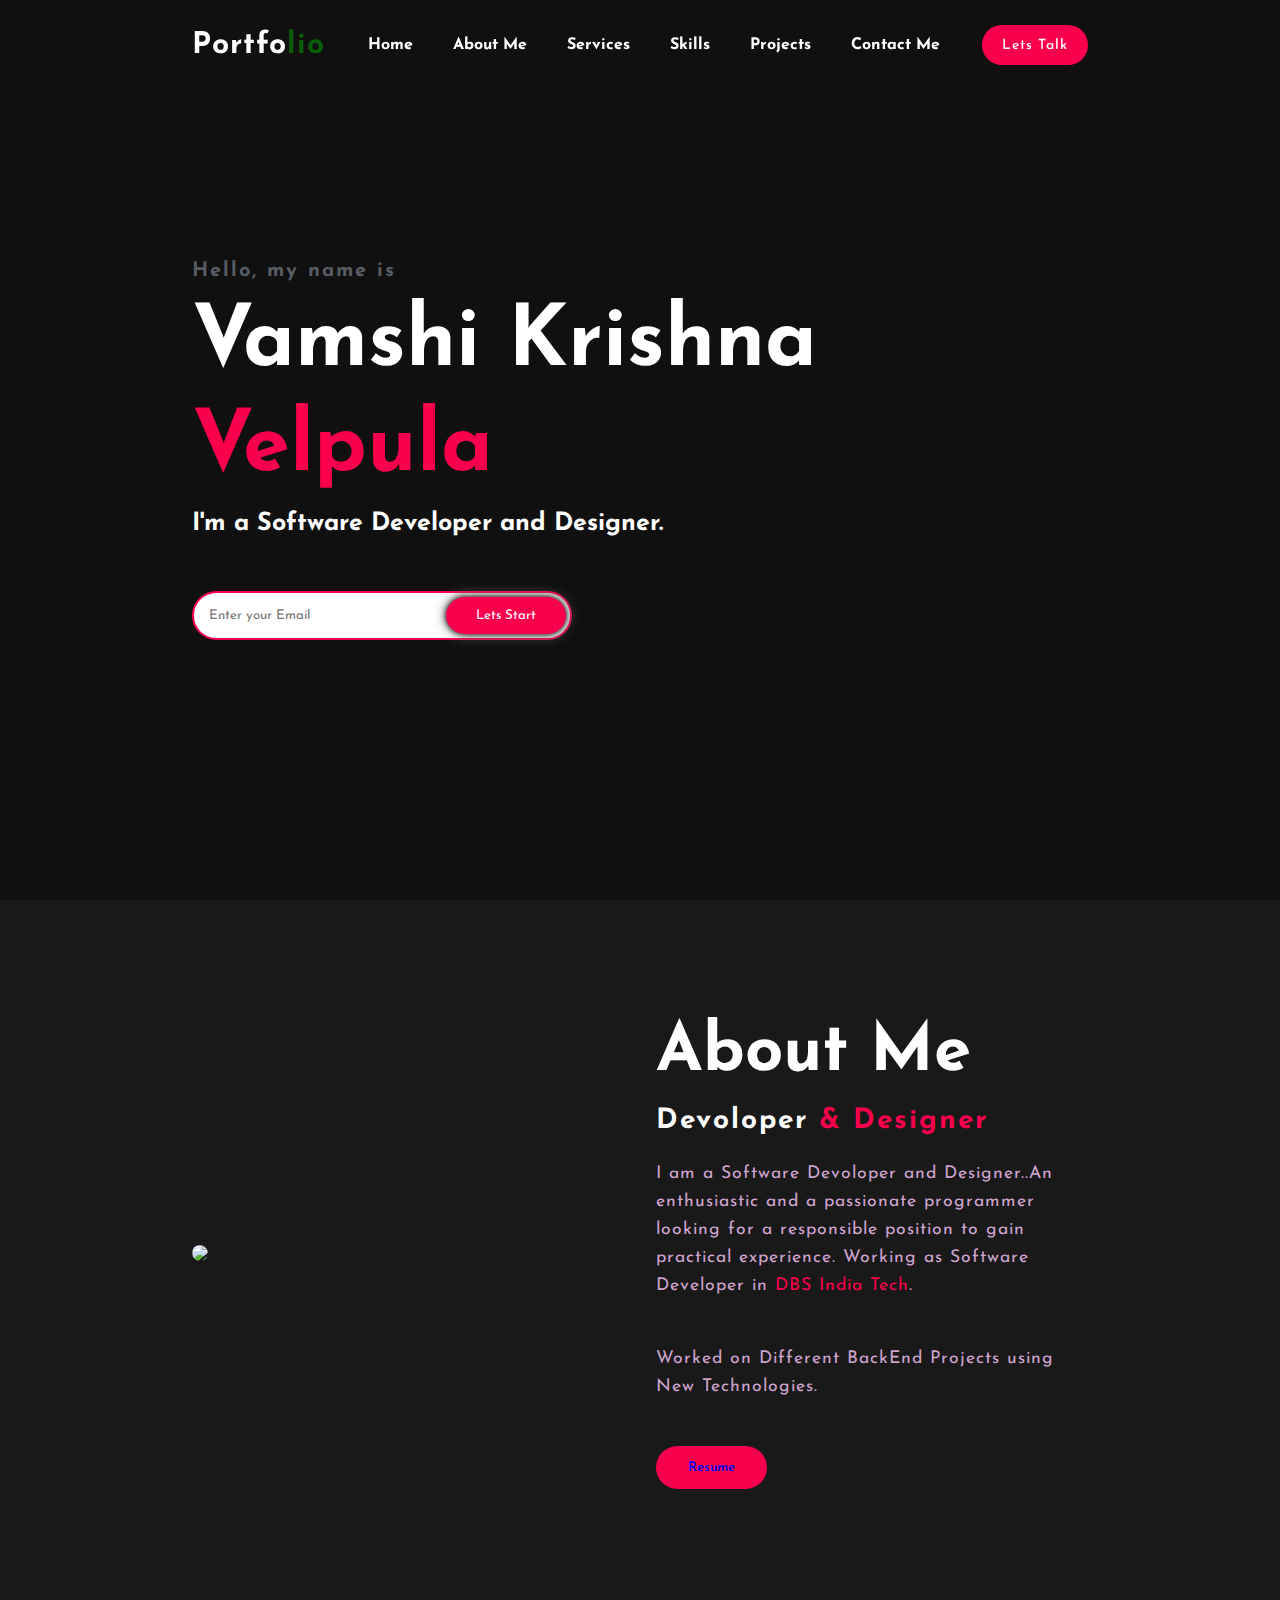
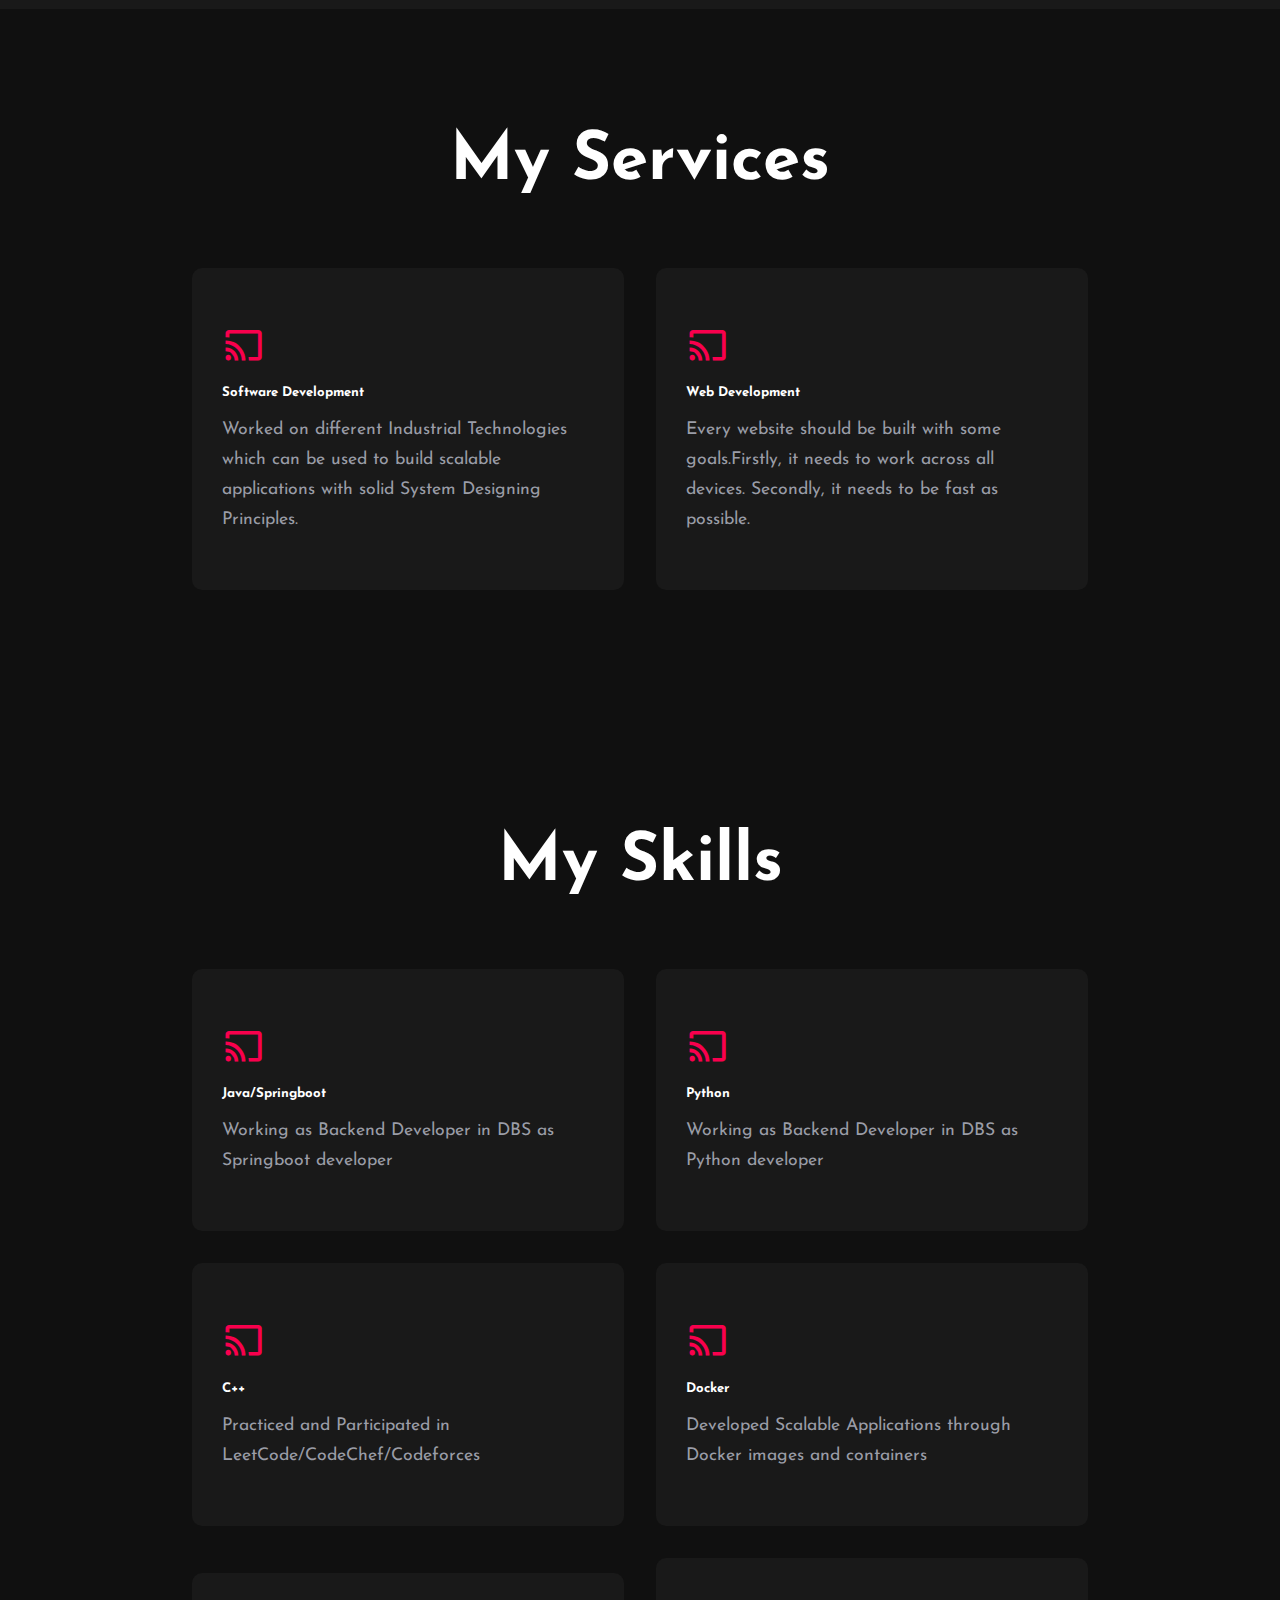
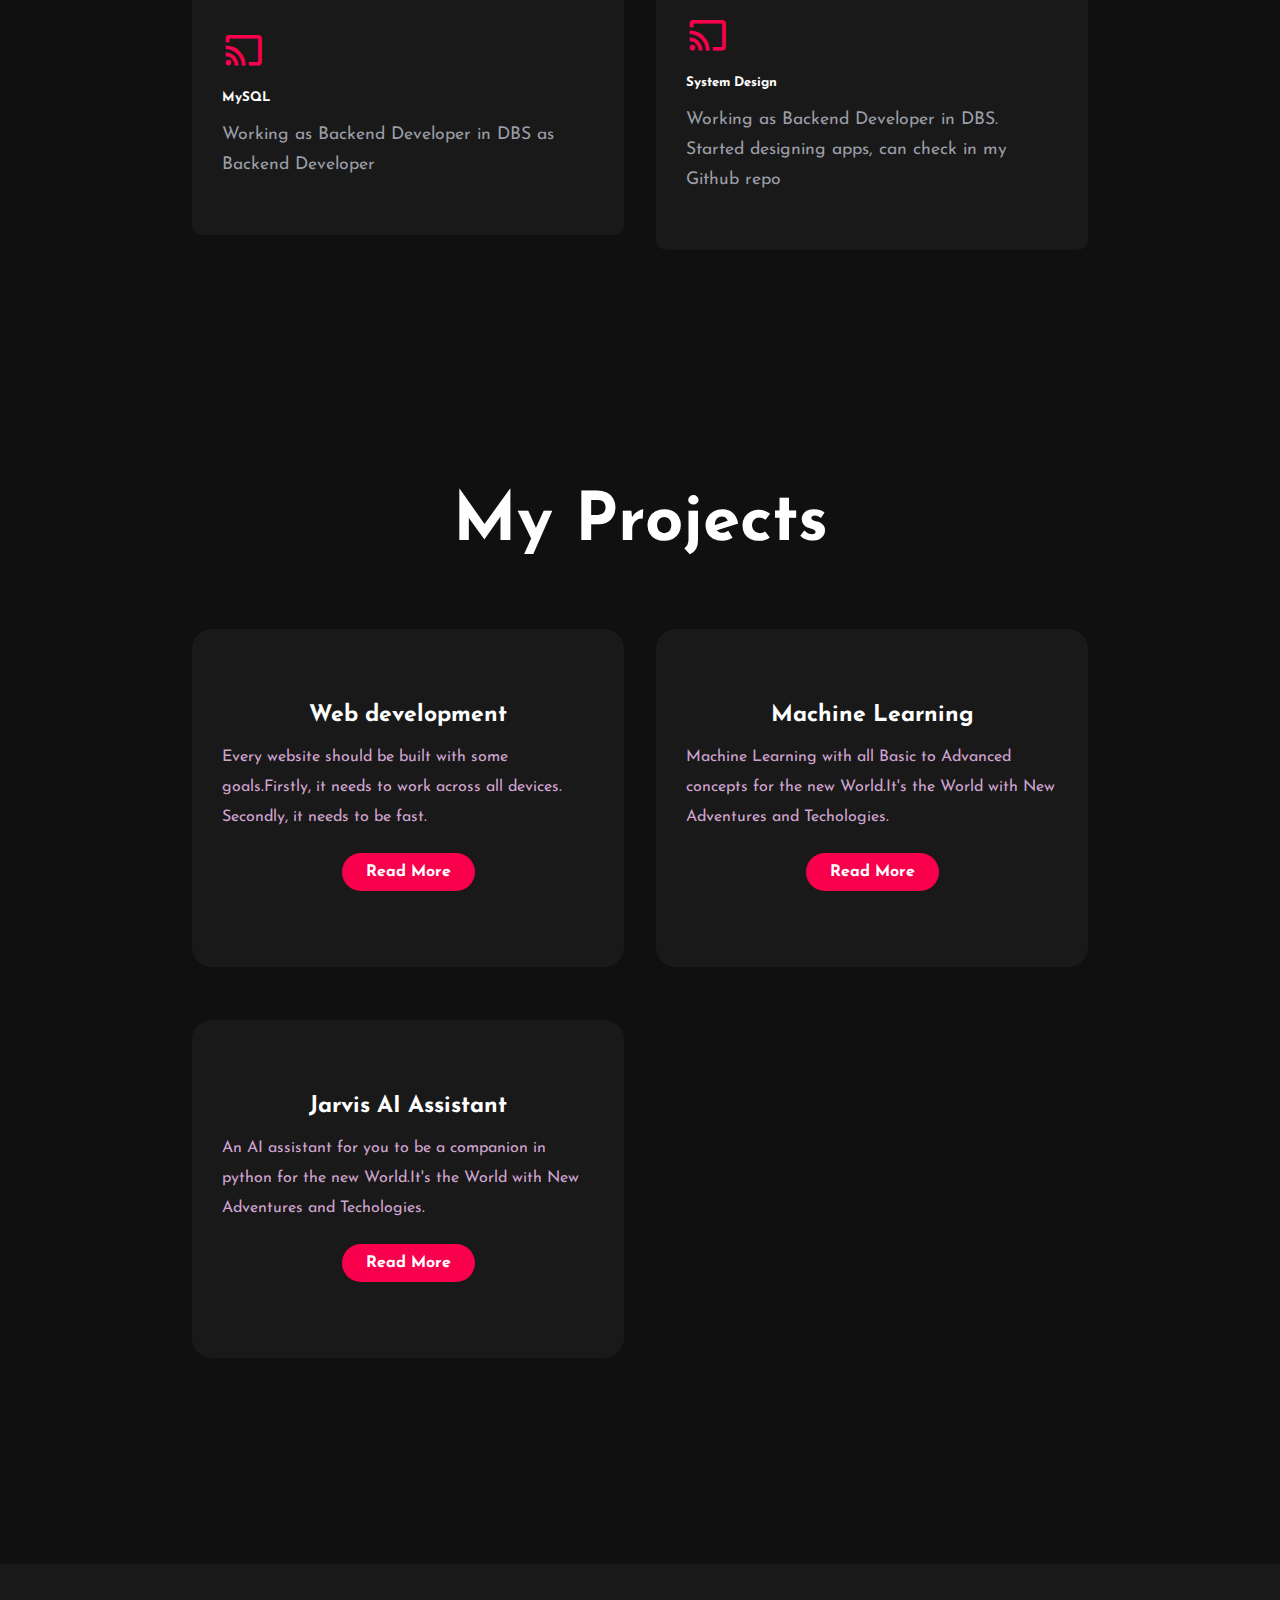
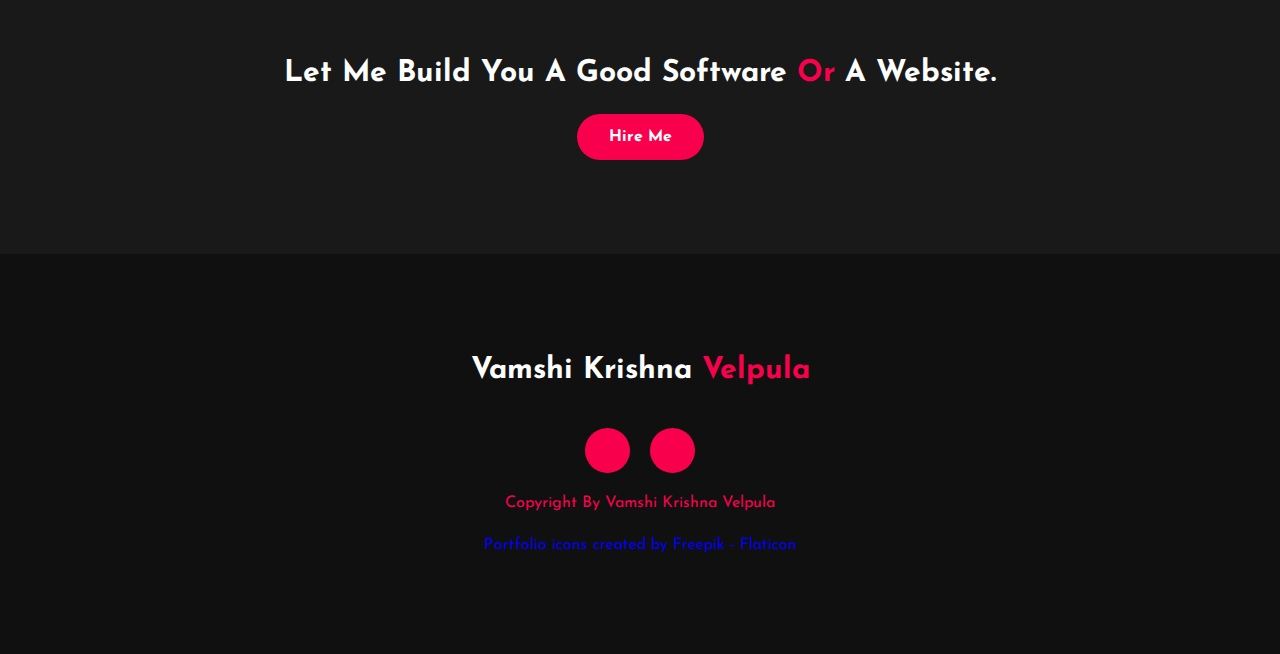
==== index.html @ 07b96bcc "Update index.html" ====
<!DOCTYPE html>
<html lang="en">
<head>
    <meta charset="UTF-8">
    <meta http-equiv="X-UA-Compatible" content="IE=edge">
    <meta name="viewport" content="width=device-width, initial-scale=1.0">
    <title>Portfolio</title>
    <link rel="stylesheet" type="text/css" href="styles.css">
    <link rel="stylesheet" href="https://unpkg.com/boxicons@latest/css/boxicons.min.css"><link rel="preconnect" href="https://fonts.googleapis.com">
    <link rel="preconnect" href="https://fonts.gstatic.com" crossorigin>
    <link href="https://fonts.googleapis.com/css2?family=Josefin+Sans:wght@100;200;300;400;500;600;700&display=swap" rel="stylesheet">
    <link rel="stylesheet" href="https://cdnjs.cloudflare.com/ajax/libs/font-awesome/6.1.1/css/all.min.css" integrity="sha512-KfkfwYDsLkIlwQp6LFnl8zNdLGxu9YAA1QvwINks4PhcElQSvqcyVLLD9aMhXd13uQjoXtEKNosOWaZqXgel0g==" crossorigin="anonymous" referrerpolicy="no-referrer" />
    <link rel ="icon" href = "portfolio.png" 
        type = "image/x-icon">
</head>
<body>
    <header>
         <a href="#" class="logo">Portfo<span class="green">lio</span></a>
        <div class="bx bx-menu" id="menu-icon"></div>
        <ul class="navbar">
            <li><a href="#home">Home</a></li>
            <li><a href="#about">About Me</a></li>
            <li><a href="#services">Services</a></li>
            <li><a href="#skills">Skills</a></li>
            <li><a href="#projects">Projects</a></li>
            <li><a href="#contact-me">Contact Me</a></li>
        </ul>
        <a href="https://www.linkedin.com/in/vamshi-krishna-velpula-6096571b4/" class="h-btn">Lets Talk</a>
    </header>
    <section class="home" id="home">
        <div class="home-text">
            <h4>Hello, my name is</h4>
            <h1>Vamshi Krishna</h1>
            <h1><span>Velpula</span></h1>
            <h3>I'm a Software Developer and Designer.
                </h3>
            <div class="newslatter">
                <form action="/" method="post">
                    <input type="email" name="email" id="email" placeholder="Enter your Email">
                    <input type="submit" name="submit" value="Lets Start">
                </form>
            </div>
        </div>
    </section>
    <section class="about" id="about">
        <div class="about-img">
            <img src="VAMSHIS_IMAGE.jpeg">
        </div>
        <div class="about-text">
            <h2>About Me</h2>
                <h5>Devoloper <span> & Designer</span></h5>
                <p>
                    I am a Software Devoloper and Designer..An enthusiastic and a passionate programmer looking for a responsible position to gain practical experience. 
                    Working as Software Developer in <span>DBS India Tech</span>.
                </p>
                <p>Worked on Different BackEnd Projects using New Technologies.</p>
                <button type="button" class="btn"><a href="index4.html">Resume</a> </button>
        </div>
    </section>
    <section class="services" id="services">
        <div class="center">
            <h2>My Services</h2>
        </div>
        <div class="service-content">
            <div class="row">
                <i class='bx bx-cast'></i>
                <h5>Software Development</h5>
                <br>
                <p>Worked on different Industrial Technologies which can be used to build scalable applications with solid System Designing Principles.</p>
            </div>
            <div class="row">
                <i class='bx bx-cast'></i>
                <h5>Web Development</h5>
                <br>
                <p>Every website should be built with some goals.Firstly, it needs to work across all devices. Secondly, it needs to be fast as possible.</p>
            </div>
        </div>
    </section>
    <section class="skills" id="skills">
        <div class="center">
            <h2>My Skills</h2>
        </div>
        <div class="service-content">
            <div class="row">
                <i class='bx bx-cast'></i>
                <h5>Java/Springboot</h5>
                <br>
                <p>Working as Backend Developer in DBS as Springboot developer</p>
            </div>
            <div class="row">
                <i class='bx bx-cast'></i>
                <h5>Python</h5>
                <br>
                <p>Working as Backend Developer in DBS as Python developer</p>
            </div>
            <div class="row">
                <i class='bx bx-cast'></i>
                <h5>C++</h5>
                <br>
                <p>Practiced and Participated in LeetCode/CodeChef/Codeforces</p>
            </div>
            <div class="row">
                <i class='bx bx-cast'></i>
                <h5>Docker</h5>
                <br>
                <p>Developed Scalable Applications through Docker images and containers</p>
            </div>
            <div class="row">
                <i class='bx bx-cast'></i>
                <h5>MySQL</h5>
                <br>
                <p>Working as Backend Developer in DBS as Backend Developer</p>
            </div>
            <div class="row">
                <i class='bx bx-cast'></i>
                <h5>System Design</h5>
                <br>
                <p>Working as Backend Developer in DBS. Started designing apps, can check in my Github repo</p>
            </div>
        </div>
    </section>
    <section class="services" id="projects">
            <div class="center" id="center-pro">
                <h2>My Projects</h2>
            </div>
            <div class="service-content2">
                <div class="row5" id="col">
                    <i class="fa-solid fa-bars"></i>
                    <h5 style="text-align: center;">Web development</h5>
                    <p>Every website should be built with some goals.Firstly, it needs to work across all devices. Secondly, it needs to be fast.</p>
                    <p style="text-align: center;"><a href="https://github.com/148635/Portfolio-Website" class="button">Read More</a></p>
                </div>
                <div class="row5" id="col">
                    <i class="fa-solid fa-user"></i>
                    <h5 style="text-align: center;">Machine Learning</h5>
                    <p>Machine Learning with all Basic to Advanced concepts for the new World.It's the World with New Adventures and Techologies.</p>
                    <p style="text-align: center;"><a href="https://github.com/148635?tab=repositories" class="button">Read More</a></p>
                </div>
                <div class="row5" id="col">
                    <i class="fa-solid fa-bell"></i>
                    <h5 style="text-align: center;">Jarvis AI Assistant</h5>
                    <p>An AI assistant for you to be a companion in python for the new World.It's the World with New Adventures and Techologies.</p>
                    <p style="text-align: center;"><a href="https://github.com/148635/Jarvis-in-python" class="button">Read More</a></p>
                </div>
            </div>
    </section>
    <div class="contact-me" id="contact-me">
            <p>
                Let Me Build You A Good Software <span>Or</span>  A Website.
            </p>
            <a href="https://www.linkedin.com/in/vamshi-krishna-velpula-6096571b4/" class="button-two">Hire Me</a>
    </div> 
    <!-- <div class="footer">
        <p>Vamshi Krishna <span>Velpula</span></p>
        <div class="social">
            <a href="https://www.linkedin.com/in/vamshi-krishna-velpula-6096571b4/"><i class="fa-brands fa-linkedin-in"></i></a>
            <a href="https://github.com/148635"><i class="fa-brands fa-github"></i></a>
        </div>
        <p><span>Copyright By Vamshi Krishna Velpula</p>
        <a href="https://www.flaticon.com/free-icons/portfolio" id="photo3" title="portfolio icons">Portfolio icons created by Freepik - Flaticon</a>
    </div> -->
    <footer>
        <p>Vamshi Krishna <span>Velpula</span></p>
        <div class="social">
            <a href="https://www.linkedin.com/in/vamshi-krishna-velpula-6096571b4/"><i class="fa-brands fa-linkedin-in"></i></a>
            <a href="https://github.com/148635"><i class="fa-brands fa-github"></i></a>
        </div>
        <p><span>Copyright By Vamshi Krishna Velpula</span></p>
        <a href="https://www.flaticon.com/free-icons/portfolio" id="photo3" title="portfolio icons">Portfolio icons created by Freepik - Flaticon</a>
    </footer>
    <!-- <script type="text/javascript" src="app.js"></script> -->
    <script>
        const header = document.querySelector("header");
        window.addEventListener("scroll",function()
        {
            header.classList.toggle("sticky",window.scrollY>0);
        });
        let menu=document.querySelector('#menu-icon');
        let navbar=document.querySelector('.navbar');
        menu.onclick = () => {
        menu.classList.toggle('bx-x');
        navbar.classList.toggle('active');
        }
        window.onscroll = () => {
        menu.classList.remove('bx-x');
        navbar.classList.remove('active');
        }
    </script>
</body>
</html>
---- styles.css ----
*{
    padding: 0;
    margin: 0;
    box-sizing: border-box;
    font-family: 'Josefin Sans',sans-serif;
    list-style: none;
    text-decoration: none;
    scroll-behavior: smooth;
    scroll-padding-top: 3.5em;
}
:root{
    --bg-color:#101010;
    --second-bg-color:#191919;
    --text-color:#ffff;
    --second-color:#c6c9d8bf;
    --main-color:#f9004d;
    --big-font:5.3rem;
    --h2-font:4.2rem;
    --p-font:1.1rem;
}
body{
    background: var(--bg-color);
    color: var(--text-color);

}
header{
    position: fixed;
    width: 100%;
    top: 0;
    right: 0;
    z-index: 1000;
    display: flex;
    align-items: center;
    justify-content: space-between;
    background: transparent;
    padding: 25px 15%;
    transition-duration:  .3s;
}
.logo{
    color:var(--text-color) ;
    font-size: 30px;
    font-weight: bold;
    letter-spacing:1px;
}
.navbar{
    display: flex;
}
.navbar li{
    position: relative;
}
.navbar a{
    color: var(--text-color);
    font-weight: bold;
    font-size: 1rem;
    padding: 10px 20px;
}
.navbar a::after{
    content: '';
    position: absolute;
    width: 0;
    height: 2px;
    background: var(--main-color);
    left: 0;
    bottom:  -4px;
    transition: ease .40s;
}
.navbar a:hover::after{
    width: 100%;
}
span{
	color: #f9004d;
}
#menu-icon{
    font-size: 32px;
    color: var(--text-color);
    z-index: 10001;
    cursor: pointer;
    display: none;
}
.h-btn{
    padding: 0 20px;
    height: 40px;
    display: inline-block;
    line-height: 42px;
    background: var(--main-color);
    color: var(--text-color);
    border: none;
    border-radius: 30px;
    font-size: 14px;
    font-weight: 500;
    letter-spacing: 1px;
    transition:all .30s;
}
.h-btn:hover{
    transform:  translateY(-5px);
}
section{
    padding: 120px 15%;
}
.home{
    height: 100vh;
    width: 100%;
    background: url(img4.jpeg);
    background-size: cover;
    background-position: center;
    position: relative;
    display: grid;
    grid-template-columns: repeat(1,1fr);
    align-items: center;
}
.home-text h1{
    margin: 20px 0px 20px;
    font-size: var(--big-font);
}
.home-text h3{
    font-size: 25px;
    margin-bottom: 55px;
}
.home-text h4{
    color: #585c63;
    font-size: 20px;
    letter-spacing: 2px;
}
.newslatter form{
    width: 380px;
    max-width: 100%;
    position: relative;
}
.newslatter form input:first-child{
    display: inline-block;
    width: 100%;
    outline: none;
    padding: 16px 140px 16px 15px;
    border: 2px solid var(--main-color);
    border-radius: 30px;
}
.newslatter form input:last-child{
    position: absolute;
    display: inline-block;
    outline: none;
    border: none;
    background: var(--main-color);
    color:var(--text-color);
    padding: 12px 30px;
    border-radius: 30px;
    box-shadow: 0px 0px 6px #000,0px 0px 14px #868686;
    cursor: pointer;
    top: 6px;
    right: 6px;
}
/* .about{
	width: 100%;
	padding: 100px 0px;
	background-color: #191919;
} */
.about-img img{
	height: auto;
	width: 500px;
    max-width: 100%;
    border-radius: 10px;
}
/* .about-text{
	width: 550px;
}
.main{
	width: 1130px;
	max-width: 95%;
	margin: 0 auto;
	display: flex;
	align-items: center;
	justify-content: space-around;
}
.about-text h2{
	color: white;
	font-size: 75px;
	text-transform: capitalize;
	margin-bottom: 20px;
}
.about-text h5{
	color: white;
	letter-spacing: 2px;
	font-size: 22px;
	margin-bottom: 25px;
	text-transform: capitalize;
}
.about-text p{
	color: #fcfc;
	letter-spacing: 1px;
	line-height: 28px;
	font-size: 18px;
	margin-bottom: 45px;
}
button{
	background-color:#f9004d;
	color: white;
	text-decoration: none;
	border: 2px solid transparent;
	font-weight: bold;
	padding: 13px 30px;
	border-radius: 30px;
	transition: .4s; 
}
button:hover{
	background-color: transparent;
	border: 2px solid #f9004d;
	cursor: pointer;
} */
header.sticky{
    padding:12px 15%;
    background: var(--main-color);
}
.sticky .navbar a::after{
    background: var(--text-color);

}
.sticky .h-btn{
    background: var(--text-color);
    color: #000;
}
.about{
    background: var(--second-bg-color);
    display: grid;
    grid-template-columns: repeat(2,2fr);
    align-items: center;
    grid-gap: 2rem;
}
.about-text h2{
    font-size: var(--h2-font);
    margin-bottom: 20px;
}
.about-text h5{
    font-size:28px;
    margin-bottom: 25px;
    letter-spacing: 2px;
}
.about-img:hover{
    transform: scale(1.1);
}
.about-text p{
    color: #fcfc;
    letter-spacing: 1px;
    line-height: 28px;
    max-width: 590px;
    font-size: var(--p-font);
    margin-bottom: 45px;
}
.btn{
    display: inline-block;
    background: var(--main-color);
    color: var(--text-color);
    border: 2px solid transparent;
    font-weight: 600;
    padding: 13px 30px;
    border-radius: 30px;
    transition: ease .35s;
}
.btn:hover{
transform: translateY(-8px);
border: 2px solid var(--main-color);
background: transparent;
}
.services{
    background: var(--bg-color);
}
.skills{
    background: var(--bg-color);
}
.projects{
    background: #101010;
	width: 100%;
	padding: 100px 0px;
}
.center{
    text-align: center;
}
.center h2{
    font-size: var(--h2-font);
    margin-bottom: 15px;
}
.center p{
    color: var(--second-color);
    letter-spacing: 1px;
    line-height: 28px;
    font-size: var(--p-font);
}
.service-content{
    display: grid;
    grid-template-columns: repeat(auto-fit,minmax(370px,auto));
    grid-gap: 2rem;
    align-items: center;
    margin-top: 4.5rem;
}
.service-content2{
    display: grid;
    grid-template-columns: repeat(auto-fit,minmax(370px,auto));
    grid-gap: 2rem;
    align-items: center;
    margin-top: 4.5rem;
}
.row{
    background: var(--second-bg-color);
    padding: 55px 30px;
    border-radius: 10px;
    cursor: pointer;
    transition: all .35s;
}
.row5{
    background: var(--second-bg-color);
    padding: 55px 30px;
    border-radius: 20px;
    cursor: pointer;
    transition: all .35s;
    /* height: 365px;
    width: 335px; */
    margin-bottom: 5%;
}
.row i{
    color: var(--main-color);
    margin-bottom: 20px;
    font-size: 2.7rem;
}
.row5 i{
    color: var(--main-color);
    margin-bottom: 20px;
    font-size: 2.7rem;
	display: block;
	text-align: center;
}
.row h3{
    color: var(--text-color);
    font-size: 22px;
    font-weight: 700;
    margin-bottom: 15px;

}
.row5 h3{
    color: var(--text-color);
    font-size: 22px;
    font-weight: 700;
    margin-bottom: 15px;

}
.row5 h5{

    color: white;
    font-size: 23px;
    margin-bottom: 15px;
}
.row5 p{
    color: #fcfc;
	font-size: 16px;
	line-height: 27px;
	margin-bottom: 25px;
    line-height: 30px;
}
/* #col{
    height: 365px;
    width: 335px;
    background: var(--second-bg-color);
    padding: 55px 30px;
    border-radius: 10px;
    cursor: pointer;
    transition: all .35s;
} */
.row p{
    color: var(--second-color);
    line-height: 30px;
    font-size:var(--p-font);
}
.row:hover{
    transform: translateY(-8px);
}
.row5:hover{
    transform: translateY(-8px);
}
.row5 .button{
	background-color:#f9004d;
	color: white;
	text-decoration: none;
	border: 2px solid transparent;
	font-weight: bold;
	padding: 9px 22px;
	border-radius: 30px;
	transition: .4s; 
}
.row5 .button:hover{
	background-color: transparent;
	border: 2px solid #f9004d;
	cursor: pointer;
}
.portfolio{
    background: var(--second-bg-color);
}
.portfolio-content{
    display: grid;
    grid-template-columns: repeat(auto-fit,minmax(370px,auto));
    grid-gap: 2rem;
    align-items:center;
    margin-top: 4.5rem;
    cursor: pointer;
}
.box img{
    max-width: 100%;
    width: 500px;
    height: auto;
    border-radius: 10px;
    margin-bottom: 20px;
    transition: all .30s;
}
.box p{
    color: var(--second-color);
    font-size: var(--p-font);
    margin-bottom: 15px;
}
.box h5{
   color: var(--text-color);
   font-size: 18px;
   font-weight: 700;
   margin-bottom: 15px;
   line-height: 1.5;
   letter-spacing: 2px;
}
.box img:hover{
    transform: scale(1.1);
}
.title h2{
	color: white;
	font-size: 75px;
	width: 1130px;
	margin: 30px auto;
	text-align: center;
}
.box2 {
	display: flex;
	justify-content: center;
	align-items: center;
	min-height: 400px;
}
.card{
	height: 365px;
	width: 335px;
	padding: 20px 35px;
	background: #191919;
	border-radius: 20px;
	margin: 15px;
	position: relative;
	text-align: center;
}
.card i{
	font-size: 50px;
	display: block;
	text-align: center;
	margin: 25px 0px;
	color: #f9004d;

}
/* .social{
	display: flex;
}
.social a{
	width: 45px;
	height: 45px;
	display: flex;
	align-items: center;
	justify-content: center;
	background:  #f9004d;
	border-radius: 50%;
	margin: 22px 10px;
	color: white;
	text-decoration: none;
	font-size: 20px;
}
.social a:hover{
	transform: scale(1.3);
	transition: .3s;
} */
#photo3{
    margin-top: 2%;
}
.card h5{
	color: white;
	font-size: 23px;
	margin-bottom: 15px;
}
.card p{
	color: #fcfc;
	font-size: 16px;
	line-height: 27px;
	margin-bottom: 25px;
}
.card .button{
	background-color:#f9004d;
	color: white;
	text-decoration: none;
	border: 2px solid transparent;
	font-weight: bold;
	padding: 9px 22px;
	border-radius: 30px;
	transition: .4s; 
}
.card .button:hover{
	background-color: transparent;
	border: 2px solid #f9004d;
	cursor: pointer;
}
.contact-me{
	width: 100%;
	height: 290px;
	background: #191919;
	display: flex;
	align-items: center;
	flex-direction: column;
	justify-content: center;
    margin-top: 5%;
}
.contact-me p{
	color: white;
	font-size: 30px;
	font-weight: bold;
	margin-bottom: 25px;
}
.contact-me .button-two{
	background-color:#f9004d;
	color: white;
	text-decoration: none;
	border: 2px solid transparent;
	font-weight: bold;
	padding: 13px 30px;
	border-radius: 30px;
	transition: .4s; 
}
.contact-me .button-two:hover{
	background-color: transparent;
	border: 2px solid #f9004d;
	cursor: pointer;
}
/* .footer{
    margin-top: 6%;
    text-align: center;
    align-items: center;
    background: var(--second-bg-color);
    padding: 34px;
}
.footer p{
    font-size: 17px;
    color: var(--second-color);
    letter-spacing: 1px;
}
.footer p:nth-child(1){
	font-size: 30px;
	color: white;
	margin-bottom: 20px;
	font-weight: bold;
}
.footer p:nth-child(2){
	color: white;
	font-size: 17px;
	width: 500px;
	text-align: center;
	line-height: 26px;
} */
/* .service{
    text-align: center;
}
.title h2{
    font-size: var(--h2-font);
    margin-bottom: 15px; */

@media (max-width:1270px){
    header{
        padding: 18px 4%;
        transition: .2s;
    }
    header.sticky{
        padding: 10px 4%;
        transition: .2s;
    }
    section{
        padding:80px 4%;
        transition:  .2s;
    }
    :root{
        --big-font:4.8rem;
        --h2-font:3.8rem;
        --p-font:1rem;
        transition: .2s;
    }
}
@media (max-width:990px){
    .home{
         height: 85vh;
    }
    #menu-icon{
        display: initial;
    }
    .navbar{
        position:absolute;
        top: -700px;
        left: 0;
        right: 0;
        flex-direction: column;
        background: var(--bg-color);
        text-align: left;
        transition: all .30s;
    }
    .navbar a{
        display: block;
        padding: 1.1rem;
        margin:1.3rem;
        border-left: 2px solid var(--text-color);
    }
    .navbar a:hover{
        background: var(--main-color);
    }
    .navbar a::after{
        display: none;
    }
    .navbar.active{
        top: 100%;
    } 
    .about{
        grid-template-columns: 1fr;
    }
    .about-img{
        text-align: center;
        margin-bottom: 30px;
    }
    .about-img img{
        max-width: 100%;
        width: 700px;
        height: auto;
    }
    .contact-me{
       grid-template-columns: 1fr; 
    }
    .contact-me p{
        text-align: center;
        margin-bottom: 25px;
    }
    .box img{
        max-width: 100%;
        width:760px;
        height: auto;
    }
}
/* .footer p{
    margin-bottom: 2%;
} */
.green{
    color: rgb(11, 92, 7);
}
/* .end{
	position: absolute;
	color:#f9004d;
	bottom: 35px;
	font-size: 14px; 
}  */
footer{
	position: relative;
	width: 100%;
	height: 400px;
	background: #101010;
	display: flex;
	flex-direction: column;
	align-items: center;
	justify-content: center;
}
footer p:nth-child(1){
	font-size: 30px;
	color: white;
	margin-bottom: 20px;
	font-weight: bold;
}
footer p:nth-child(2){
	color: white;
	font-size: 17px;
	width: 500px;
	text-align: center;
	line-height: 26px;
}
.social{
	display: flex;
}
.social a{
	width: 45px;
	height: 45px;
	display: flex;
	align-items: center;
	justify-content: center;
	background:  #f9004d;
	border-radius: 50%;
	margin: 22px 10px;
	color: white;
	text-decoration: none;
	font-size: 20px;
}
.social a:hover{
	transform: scale(1.3);
	transition: .3s;
}
/* .end{
	position: absolute;
	color:#f9004d;
	bottom: 35px;
	font-size: 14px; 
}  */
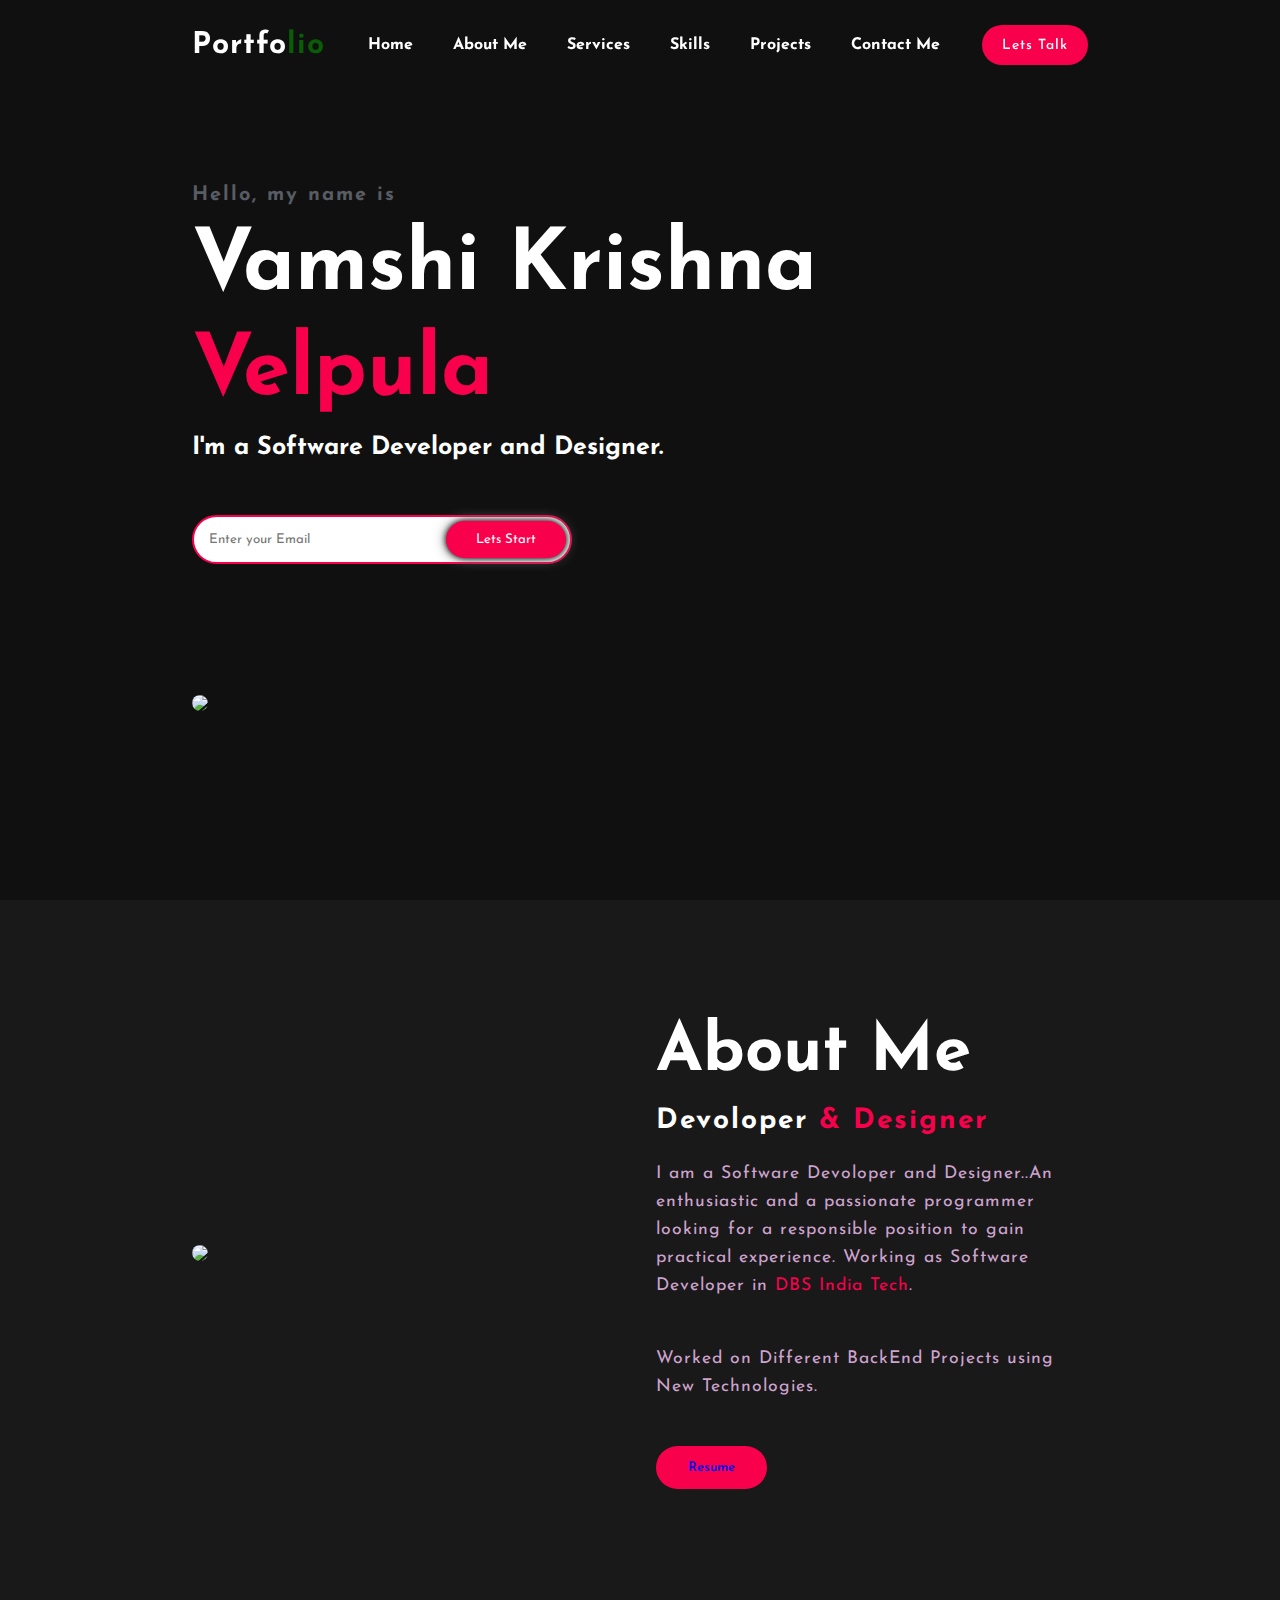
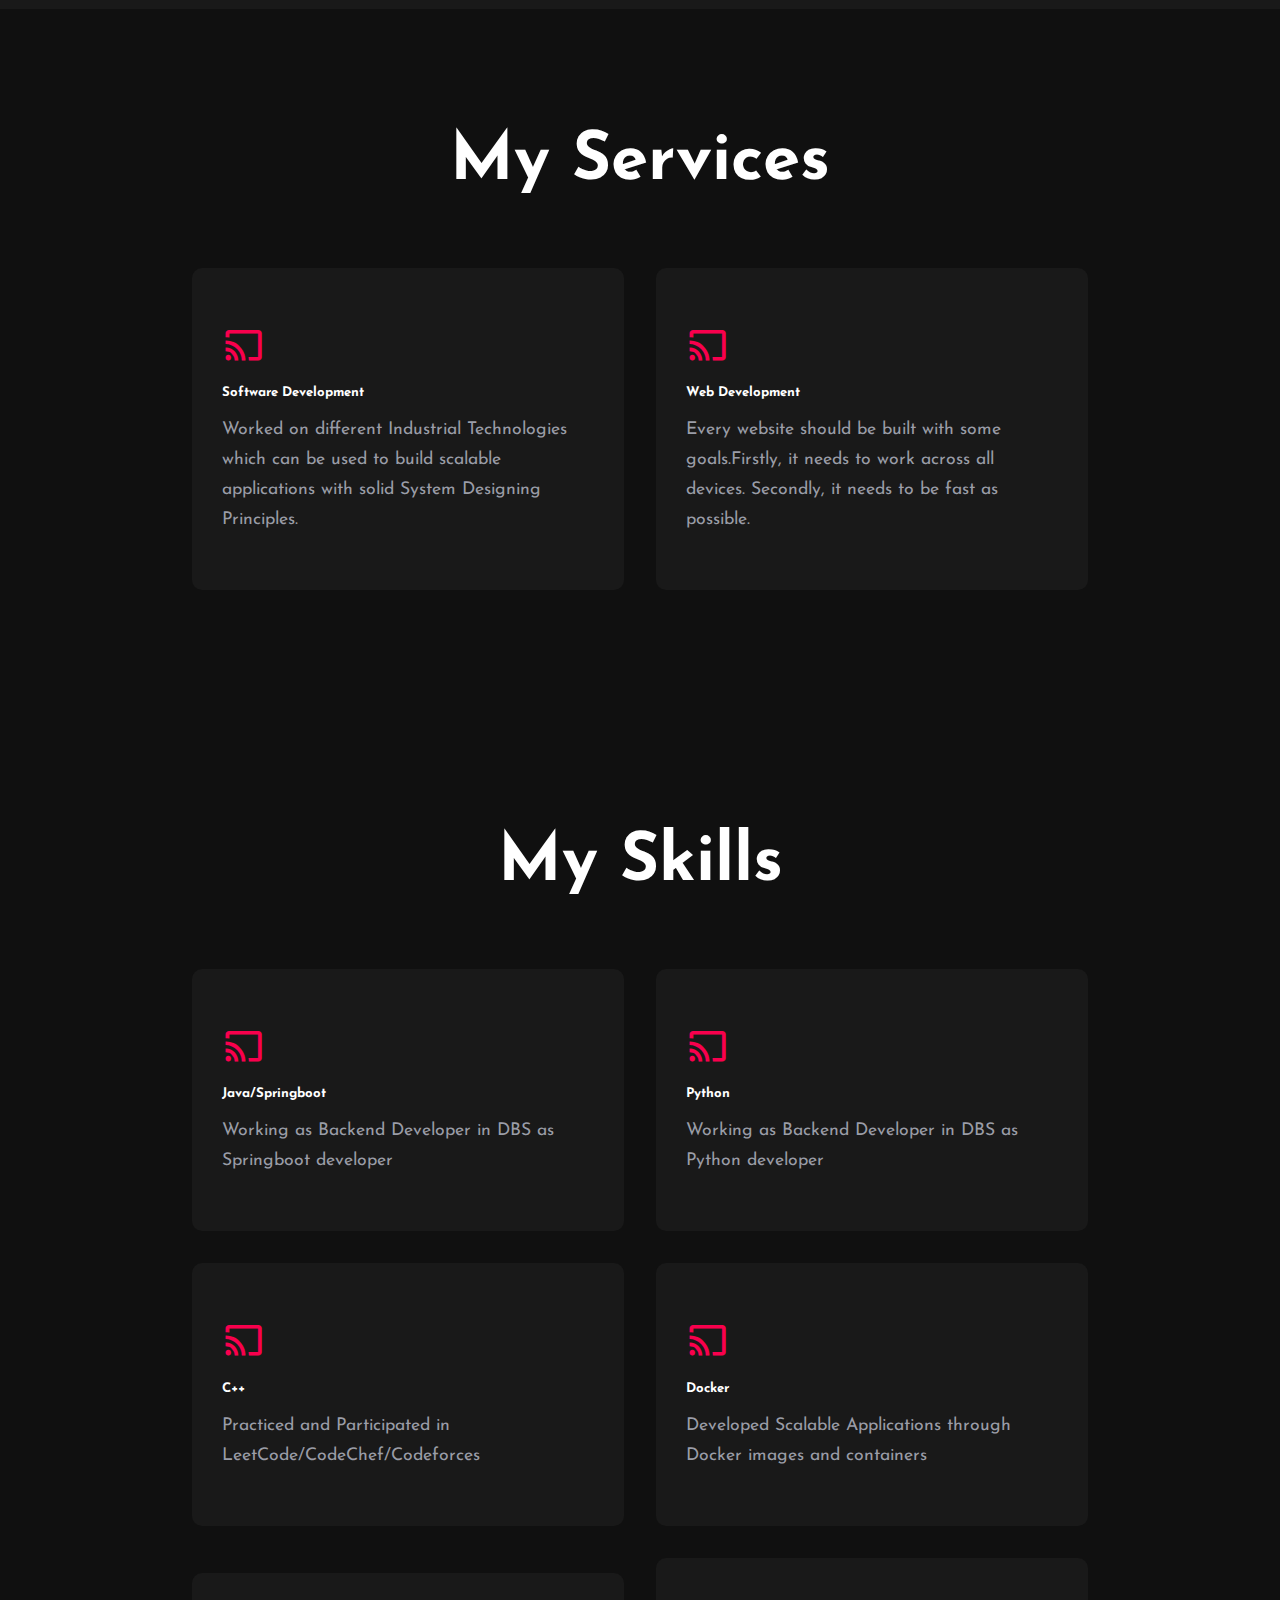
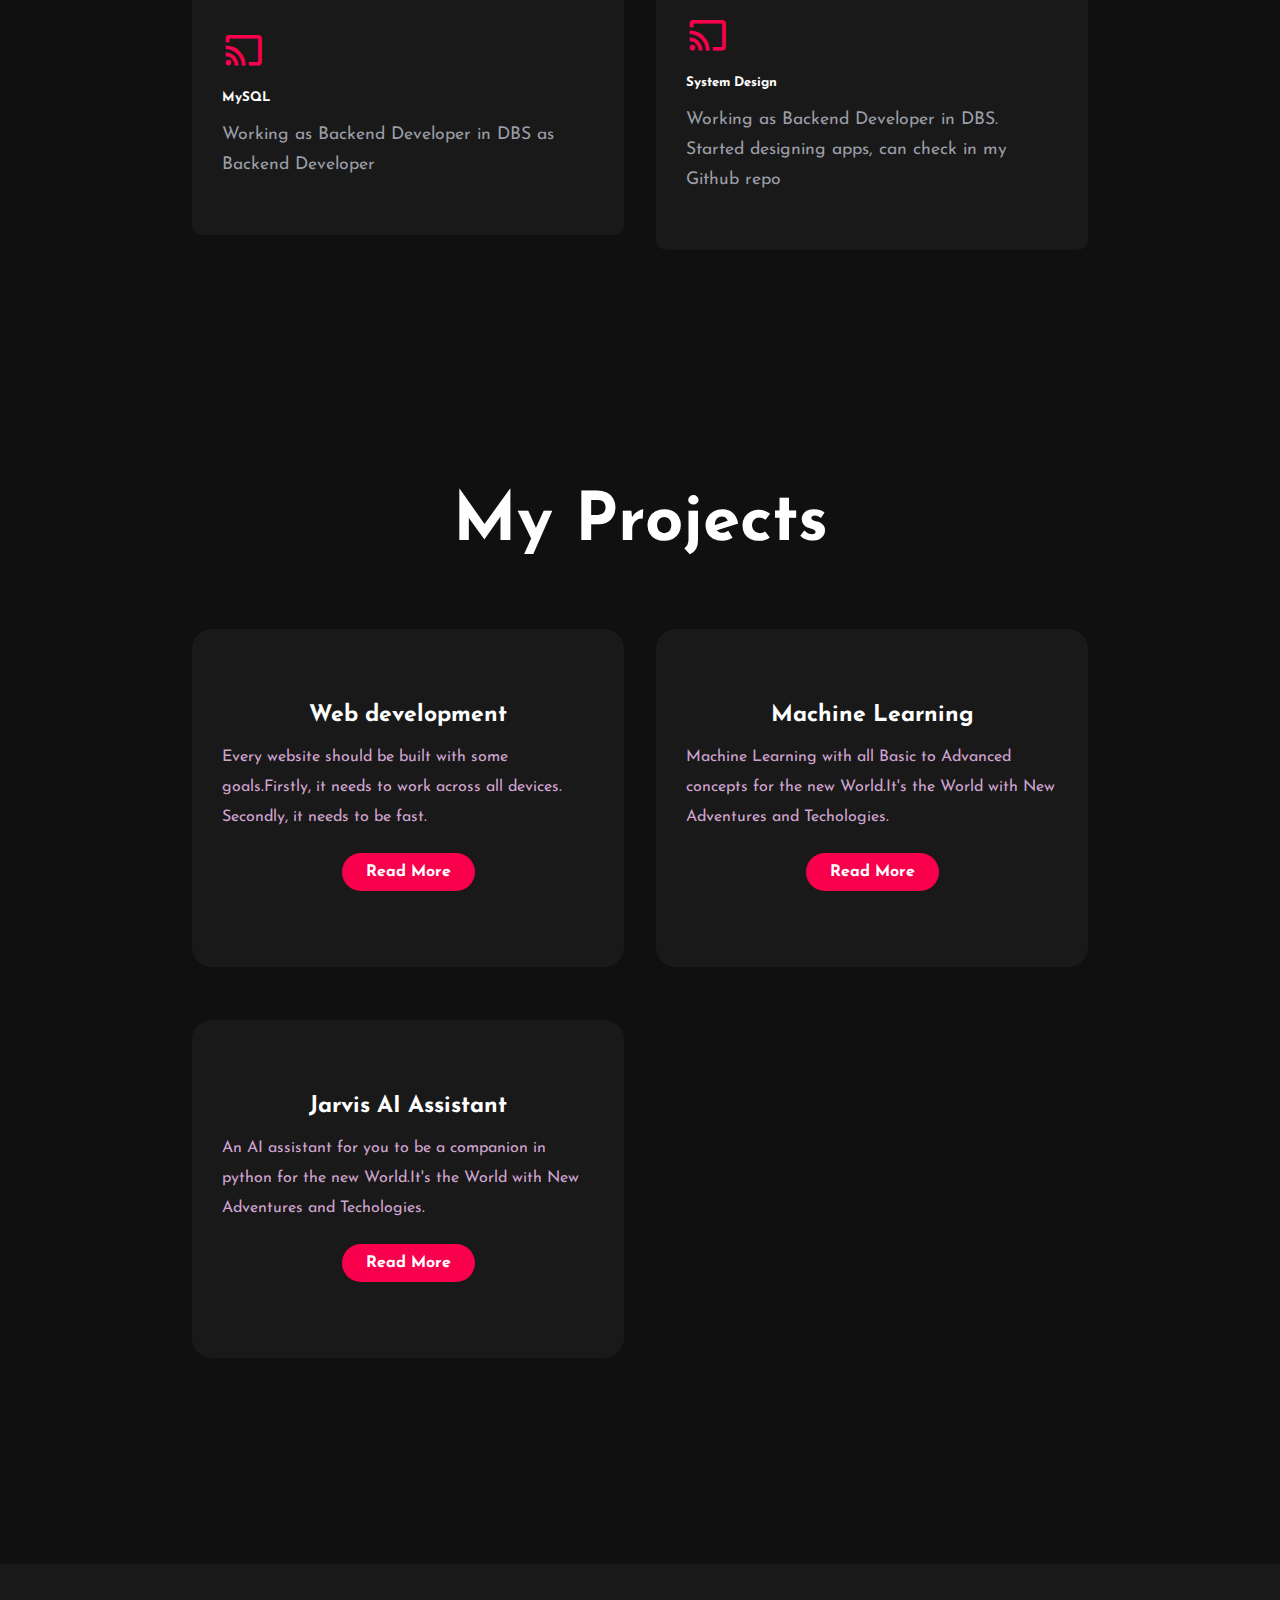
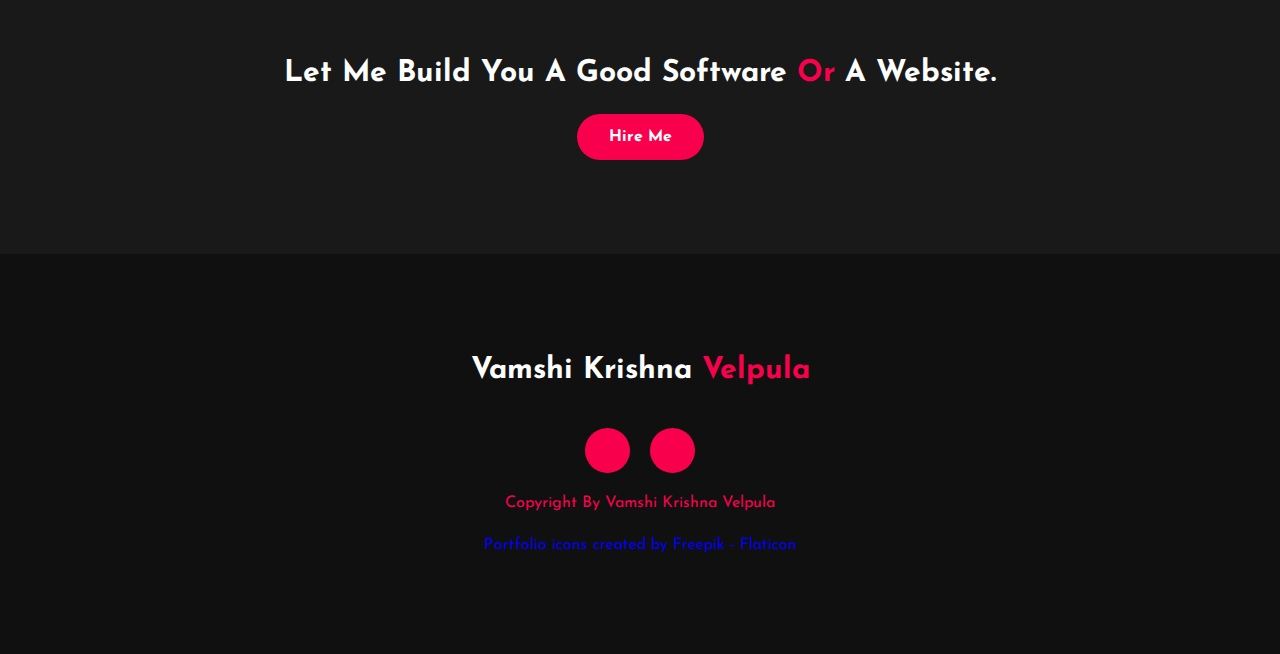
==== commit 539c187c: "Update index.html" ====
--- a/index.html
+++ b/index.html
@@ -41,10 +41,13 @@
                 </form>
             </div>
         </div>
+        <div class="about-img">
+            <img src="VAMSHIS_IMAGE_DETAILS.jpg">
+        </div>
     </section>
     <section class="about" id="about">
         <div class="about-img">
-            <img src="VAMSHIS_IMAGE.jpeg">
+            <img src="VAMSHIS_IMAGE.jpg">
         </div>
         <div class="about-text">
             <h2>About Me</h2>
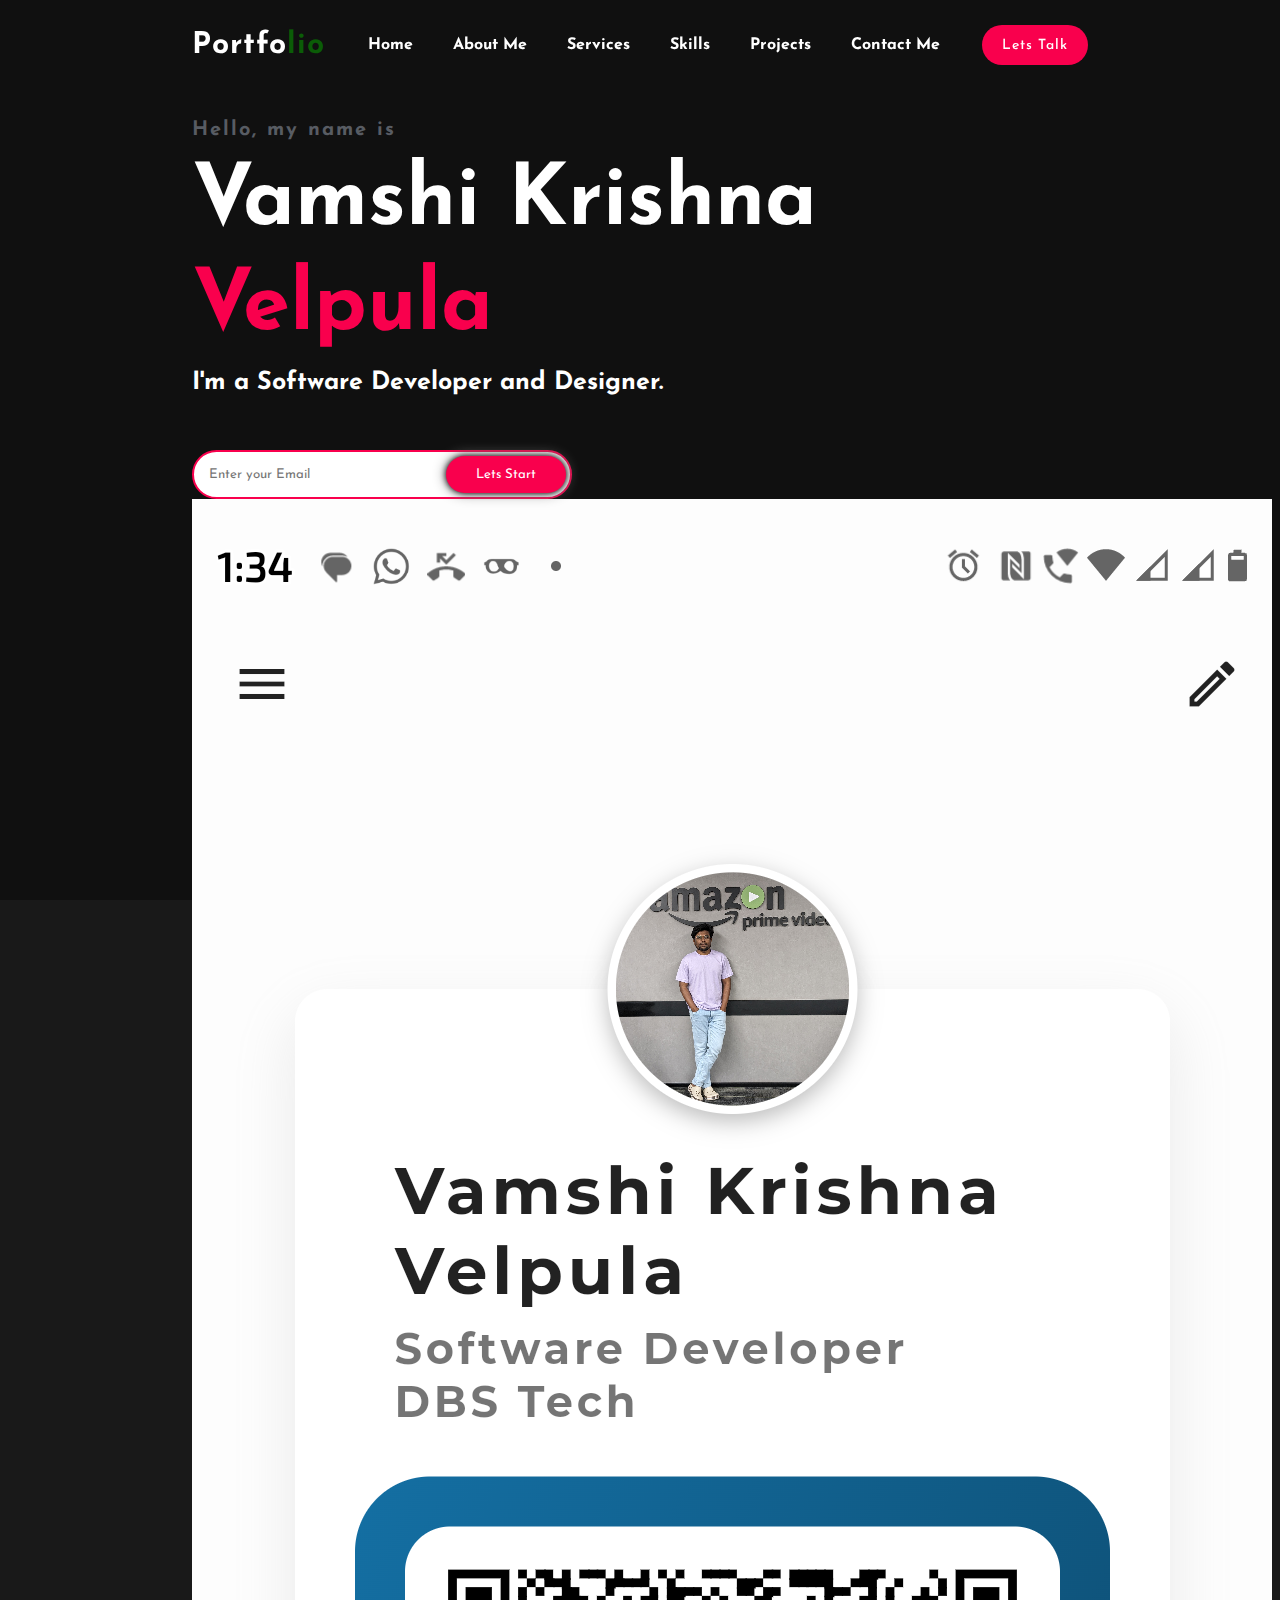
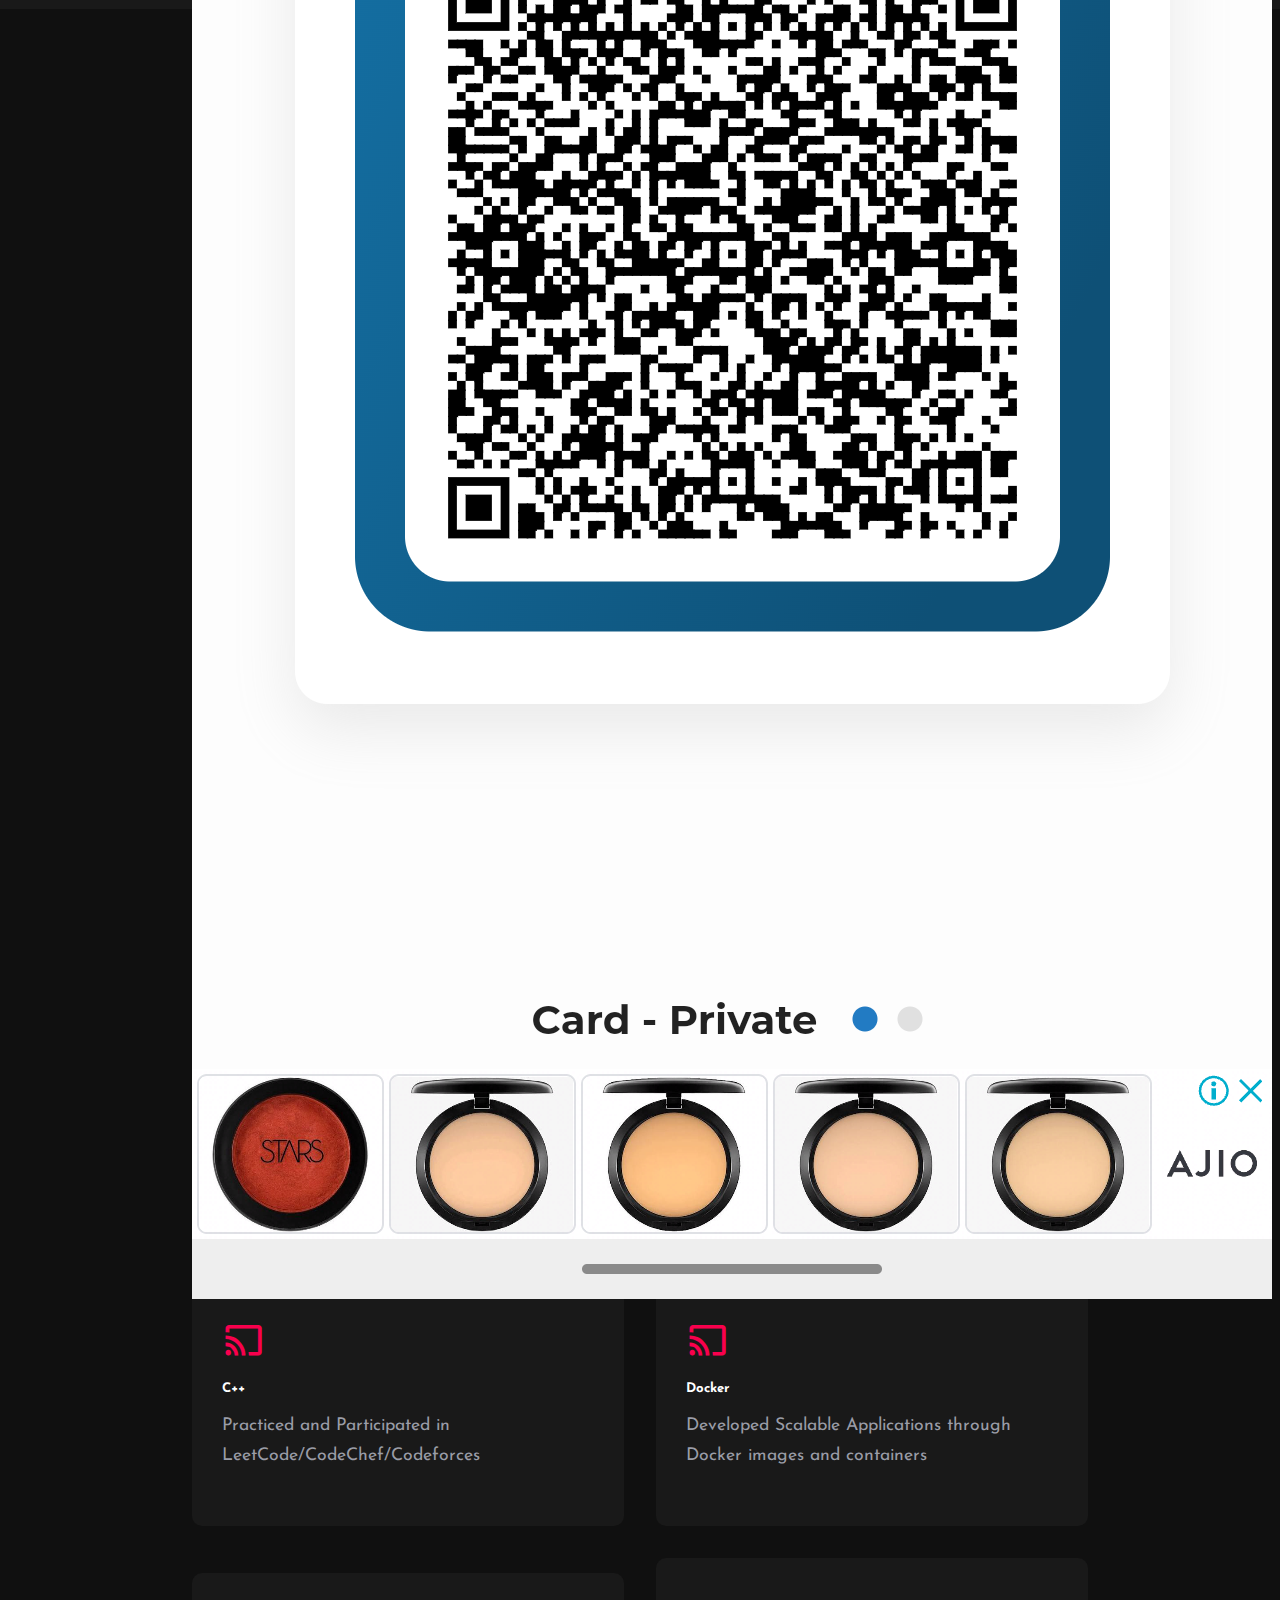
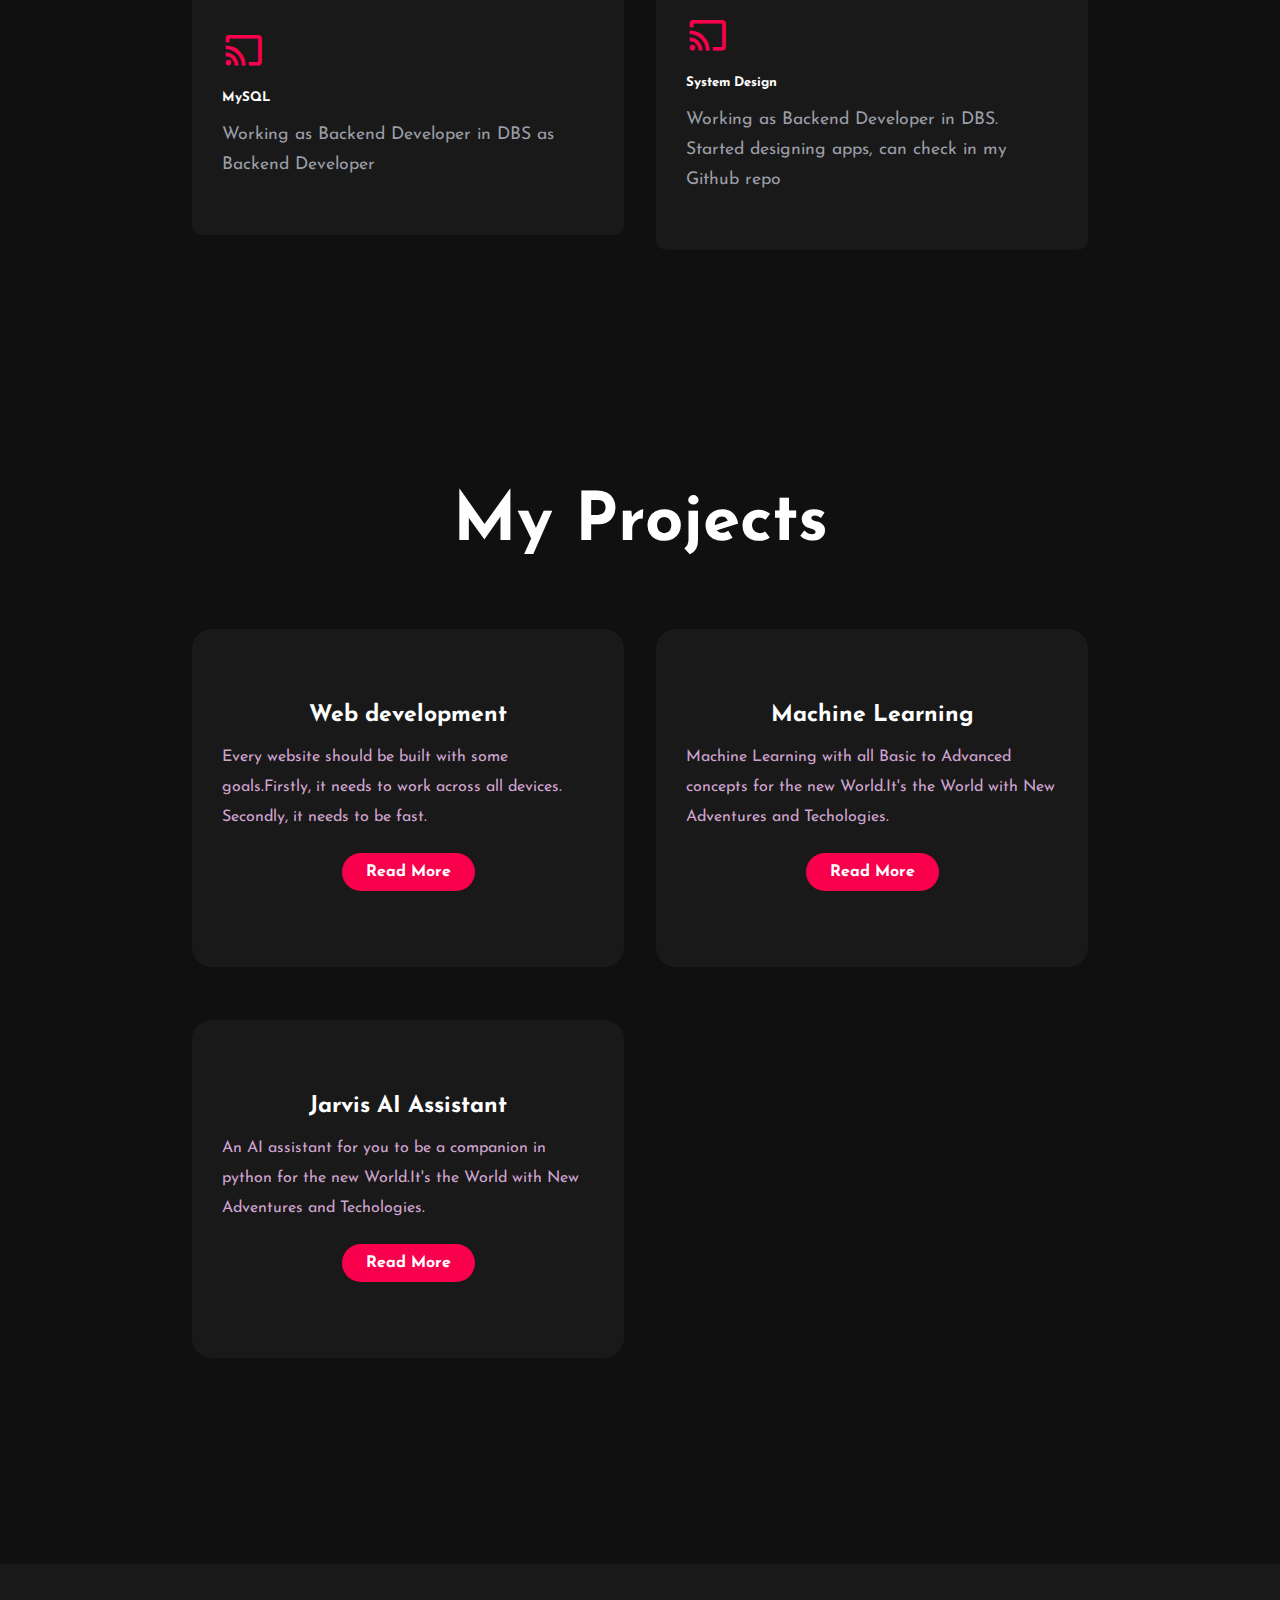
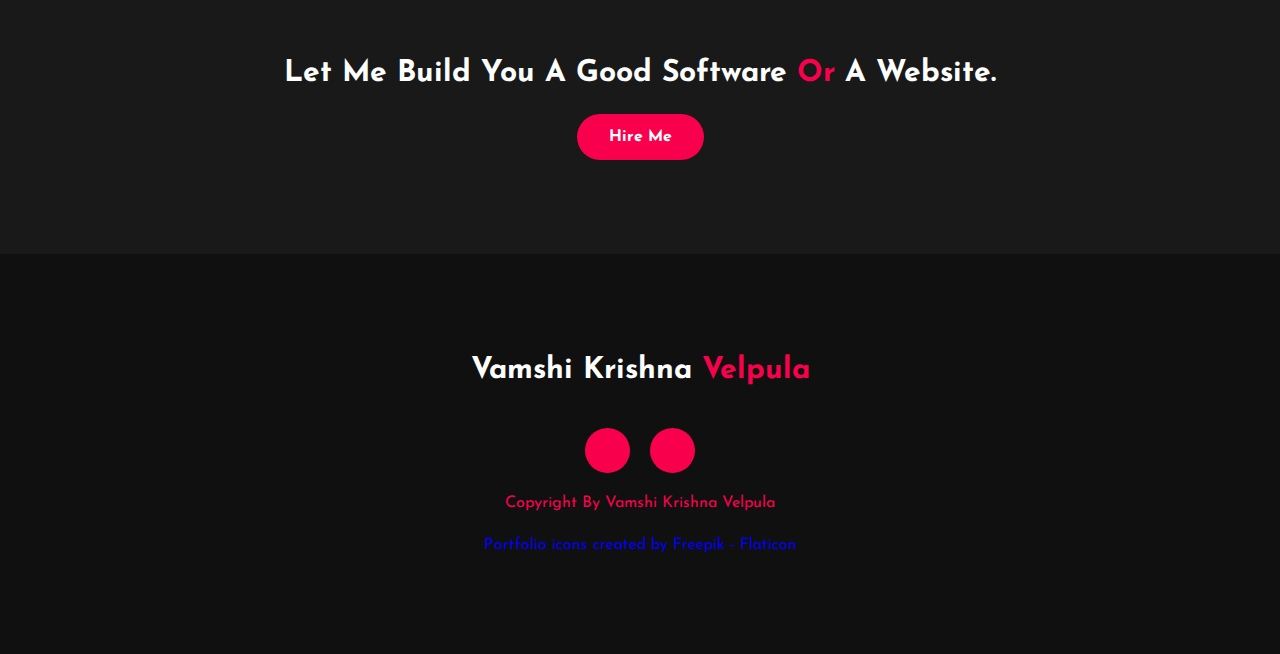
==== commit 33405ae5: "Update index.html" ====
--- a/index.html
+++ b/index.html
@@ -41,8 +41,8 @@
                 </form>
             </div>
         </div>
-        <div class="about-img">
-            <img src="VAMSHIS_IMAGE_DETAILS.jpg">
+        <div class="about-img-details">
+            <img src="VAMSHIS_IMAGE_DETAILS.png">
         </div>
     </section>
     <section class="about" id="about">
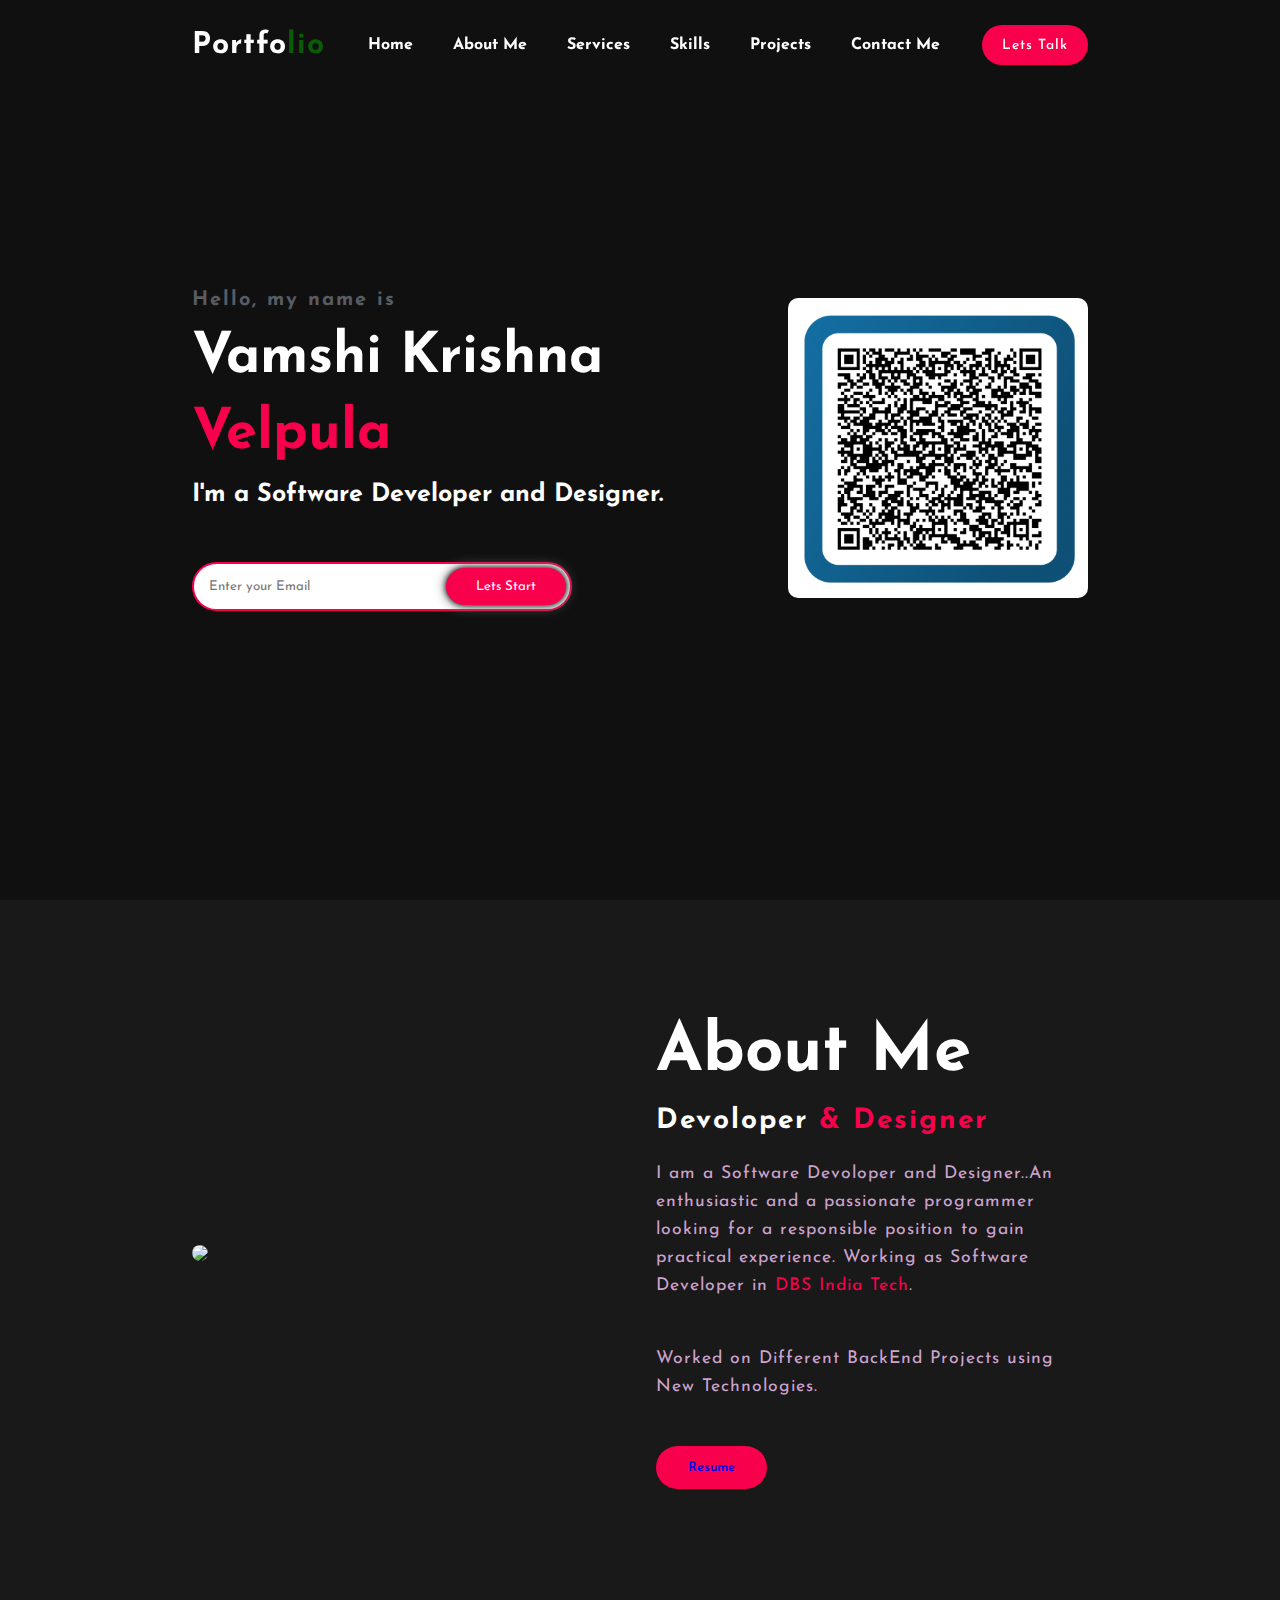
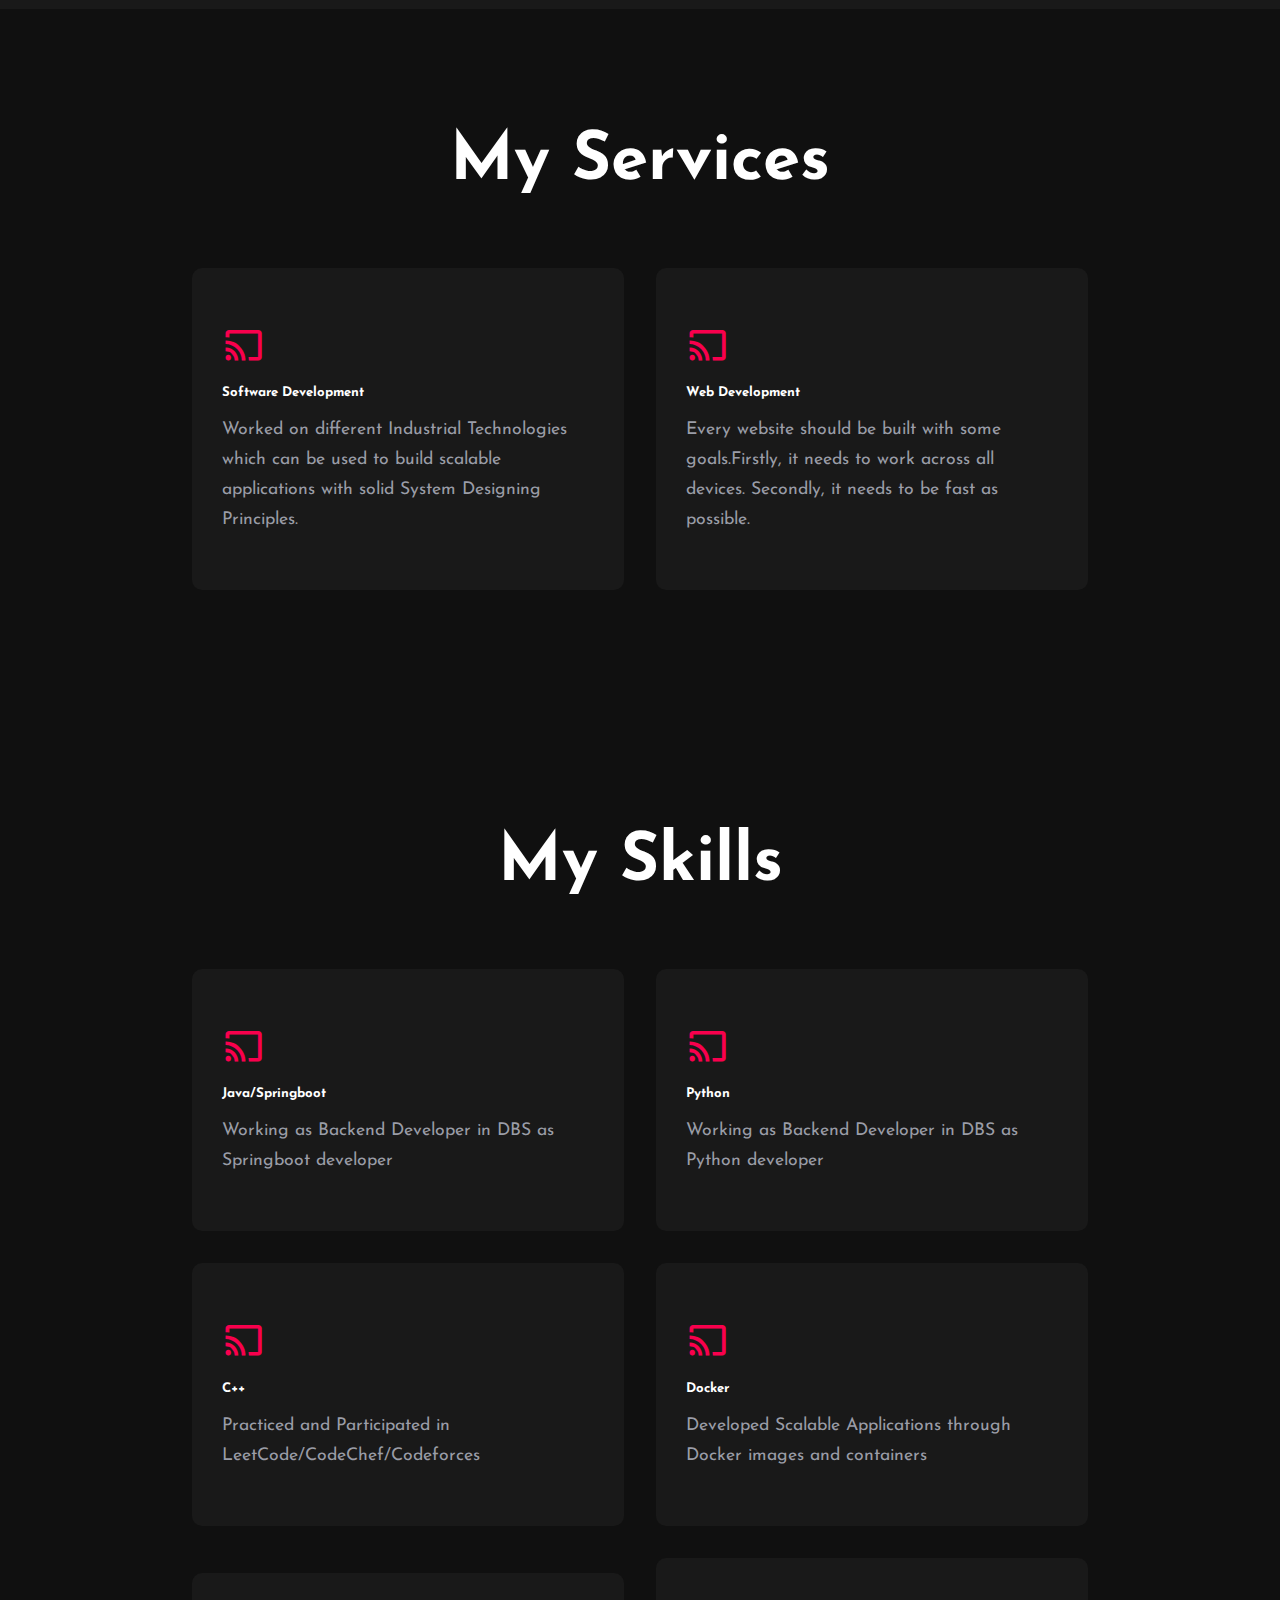
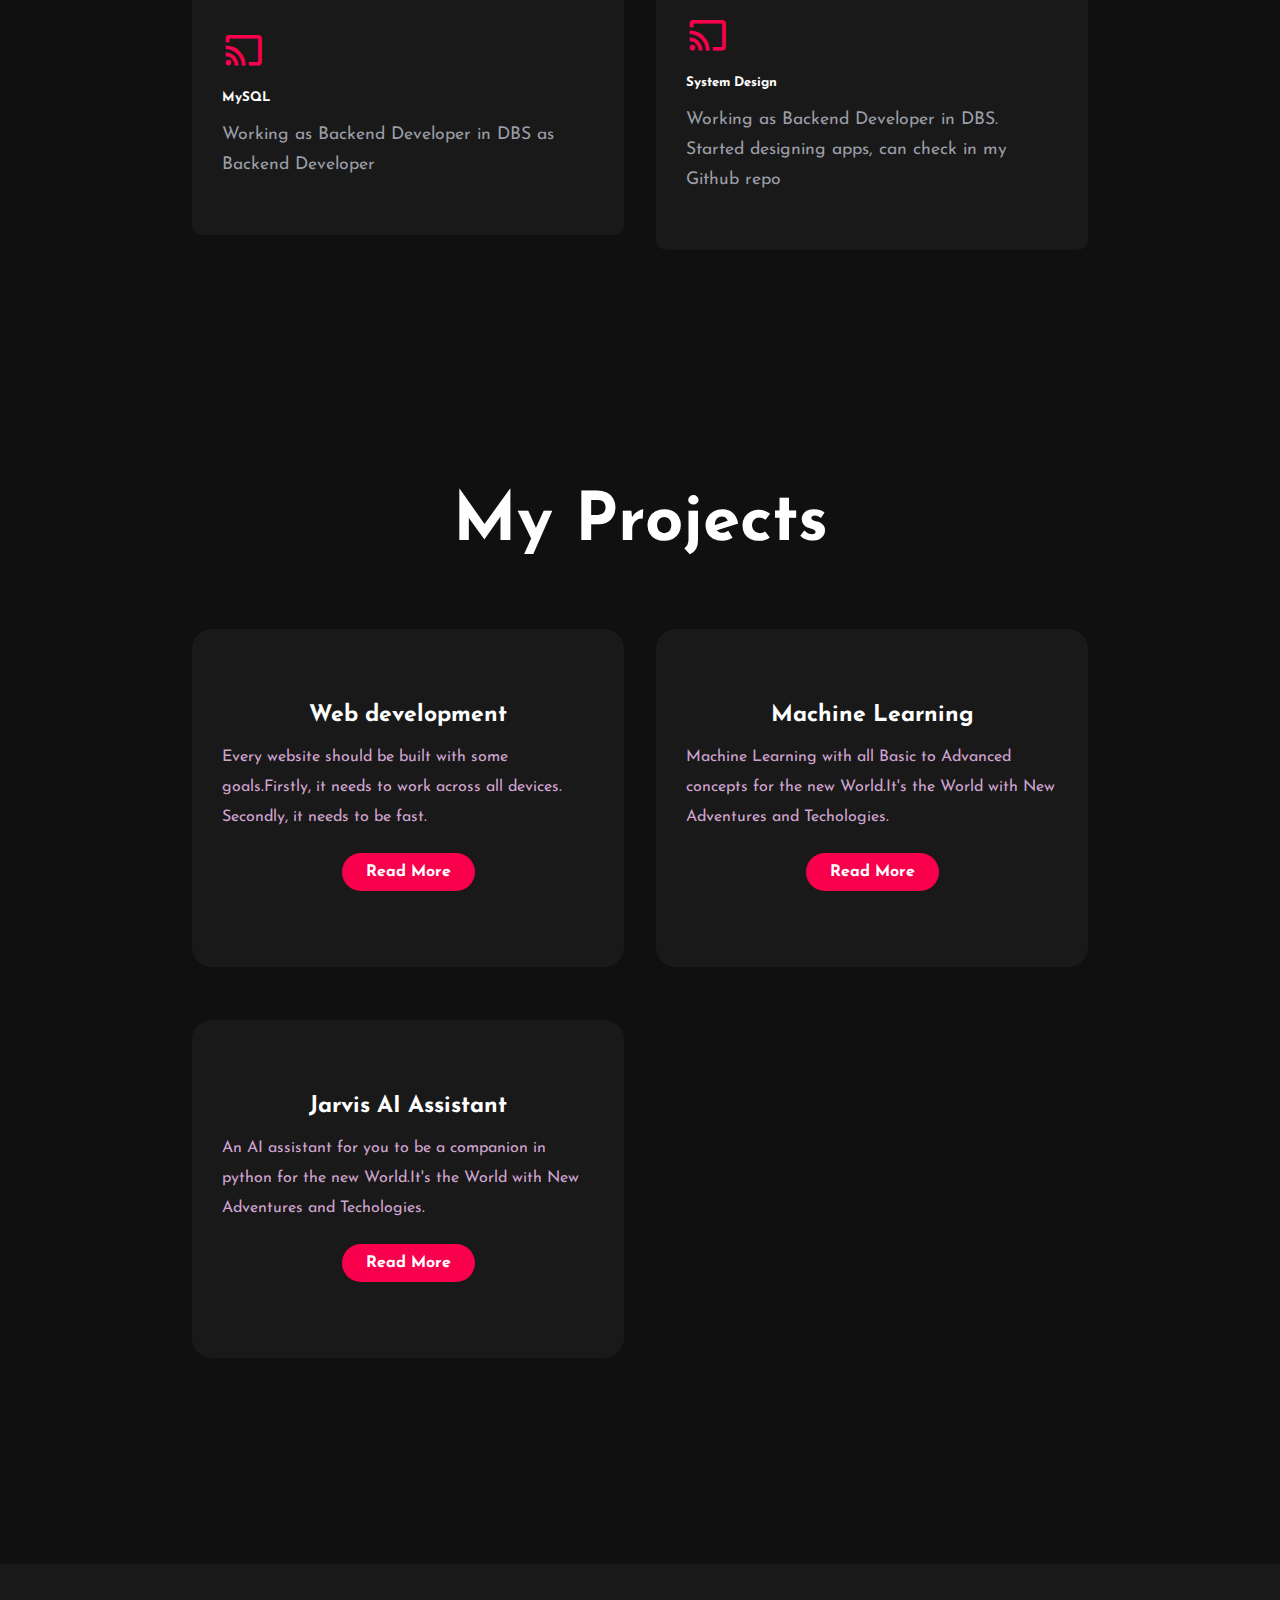
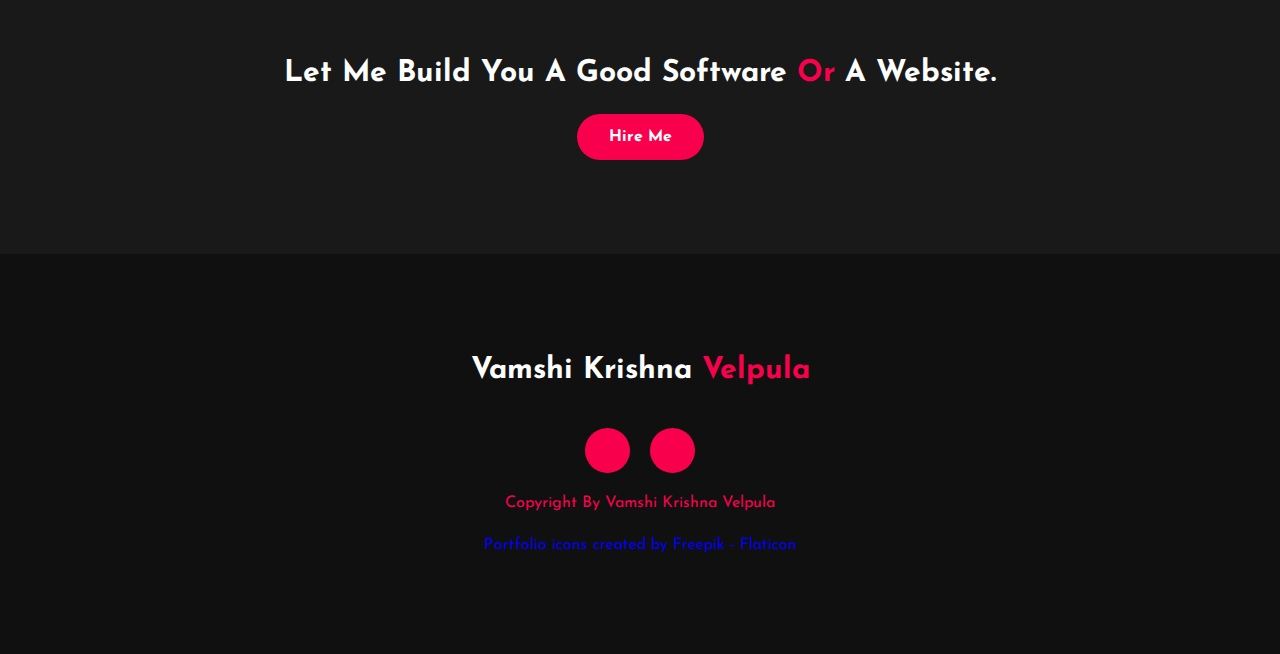
==== commit 979d95e8: "Update index.html" ====
--- a/index.html
+++ b/index.html
@@ -37,7 +37,7 @@
             <div class="newslatter">
                 <form action="/" method="post">
                     <input type="email" name="email" id="email" placeholder="Enter your Email">
-                    <input type="submit" name="submit" value="Lets Start">
+                    <input type="submit" name="submit" value="Lets Start" onclick="openGmail(event)">
                 </form>
             </div>
         </div>
--- a/styles.css
+++ b/styles.css
@@ -15,6 +15,7 @@
     --second-color:#c6c9d8bf;
     --main-color:#f9004d;
     --big-font:5.3rem;
+    --next-big-font:3.5rem;
     --h2-font:4.2rem;
     --p-font:1.1rem;
 }
@@ -101,16 +102,18 @@
     height: 100vh;
     width: 100%;
     background: url(img4.jpeg);
+    justify-content: space-between;
     background-size: cover;
     background-position: center;
     position: relative;
-    display: grid;
+    display: flex;
     grid-template-columns: repeat(1,1fr);
     align-items: center;
+    gap: 20px;
 }
 .home-text h1{
     margin: 20px 0px 20px;
-    font-size: var(--big-font);
+    font-size: var(--next-big-font);
 }
 .home-text h3{
     font-size: 25px;
@@ -159,6 +162,12 @@
     max-width: 100%;
     border-radius: 10px;
 }
+.about-img-details img{
+	height: 300px;
+	width: 300px;
+    max-width: 100%;
+    border-radius: 10px;
+}
 /* .about-text{
 	width: 550px;
 }
@@ -234,6 +243,9 @@
     letter-spacing: 2px;
 }
 .about-img:hover{
+    transform: scale(1.1);
+}
+.about-img-details:hover{
     transform: scale(1.1);
 }
 .about-text p{
@@ -581,6 +593,7 @@
     }
     :root{
         --big-font:4.8rem;
+	--next-big-font:3.5rem;
         --h2-font:3.8rem;
         --p-font:1rem;
         transition: .2s;
@@ -625,7 +638,16 @@
         text-align: center;
         margin-bottom: 30px;
     }
+    .about-img-details{
+        text-align: center;
+        margin-bottom: 30px;
+    }
     .about-img img{
+        max-width: 100%;
+        width: 700px;
+        height: auto;
+    }
+    .about-img-details img{
         max-width: 100%;
         width: 700px;
         height: auto;
